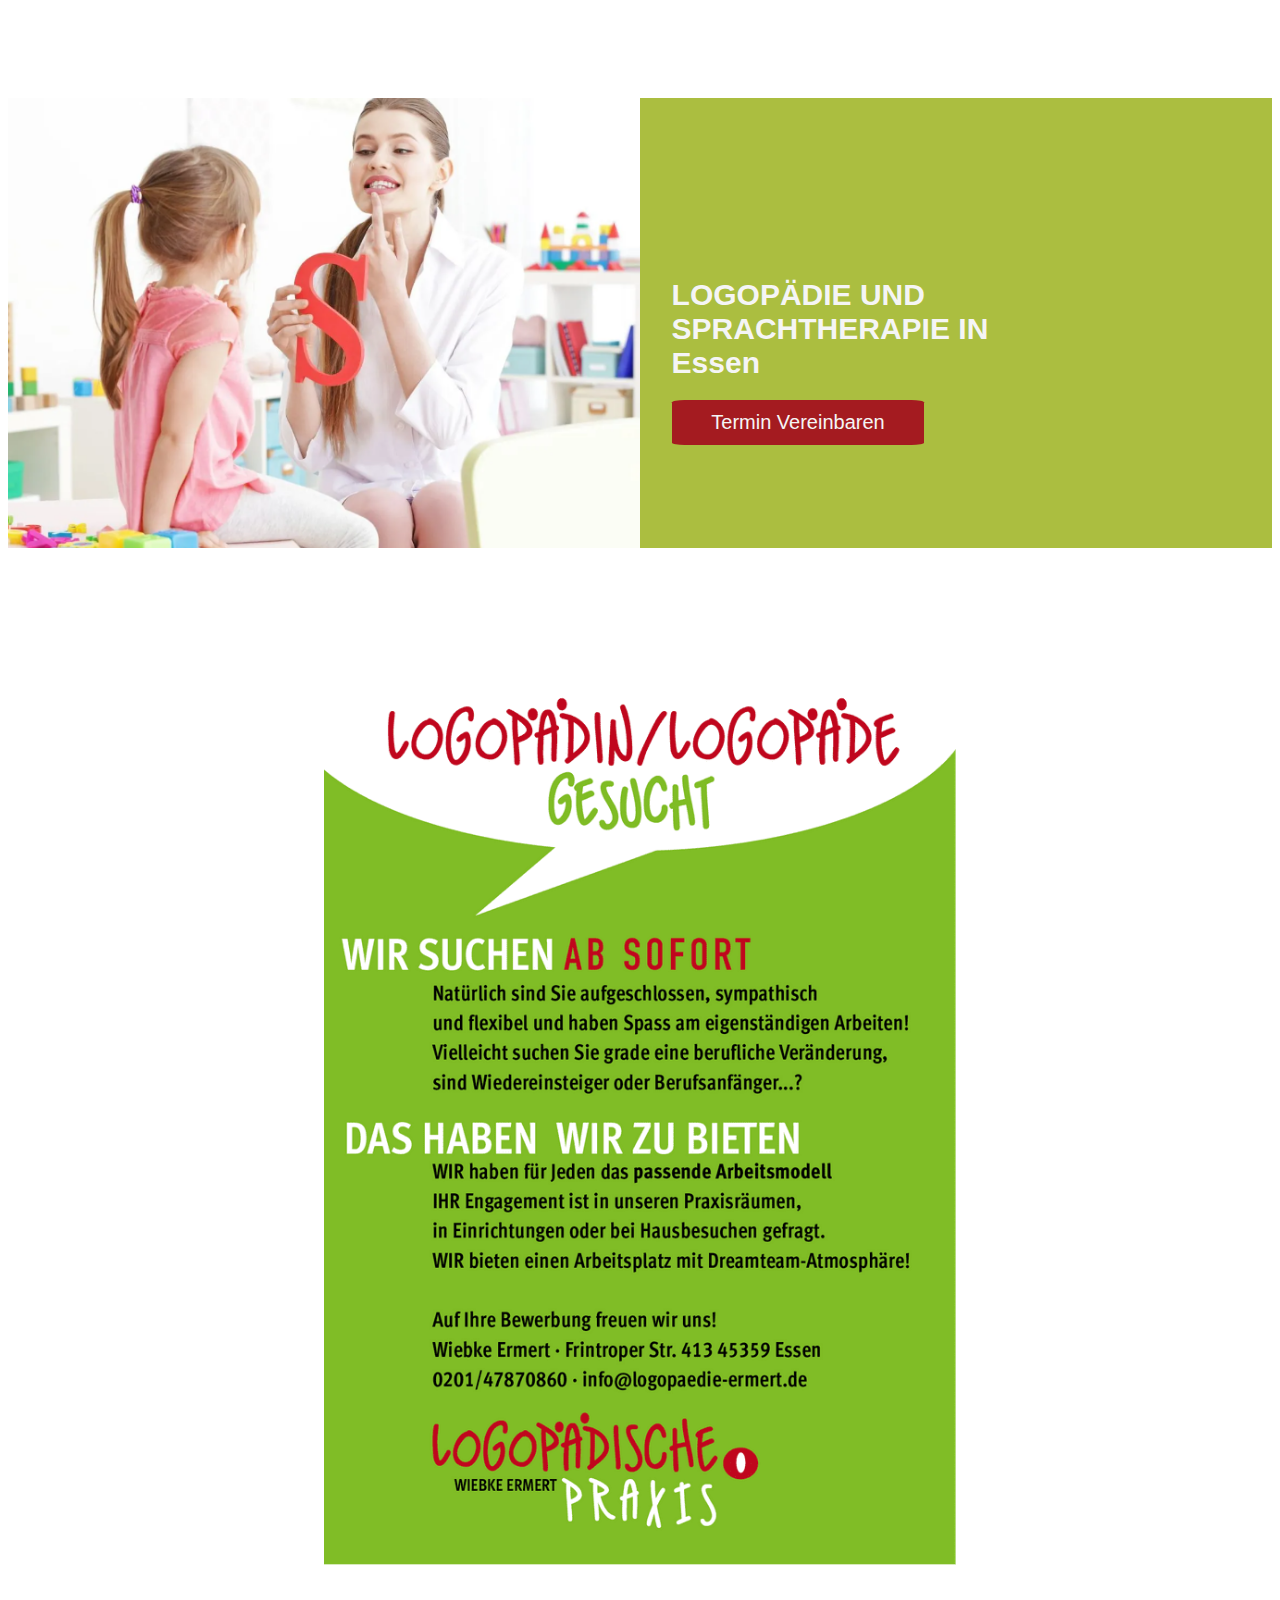
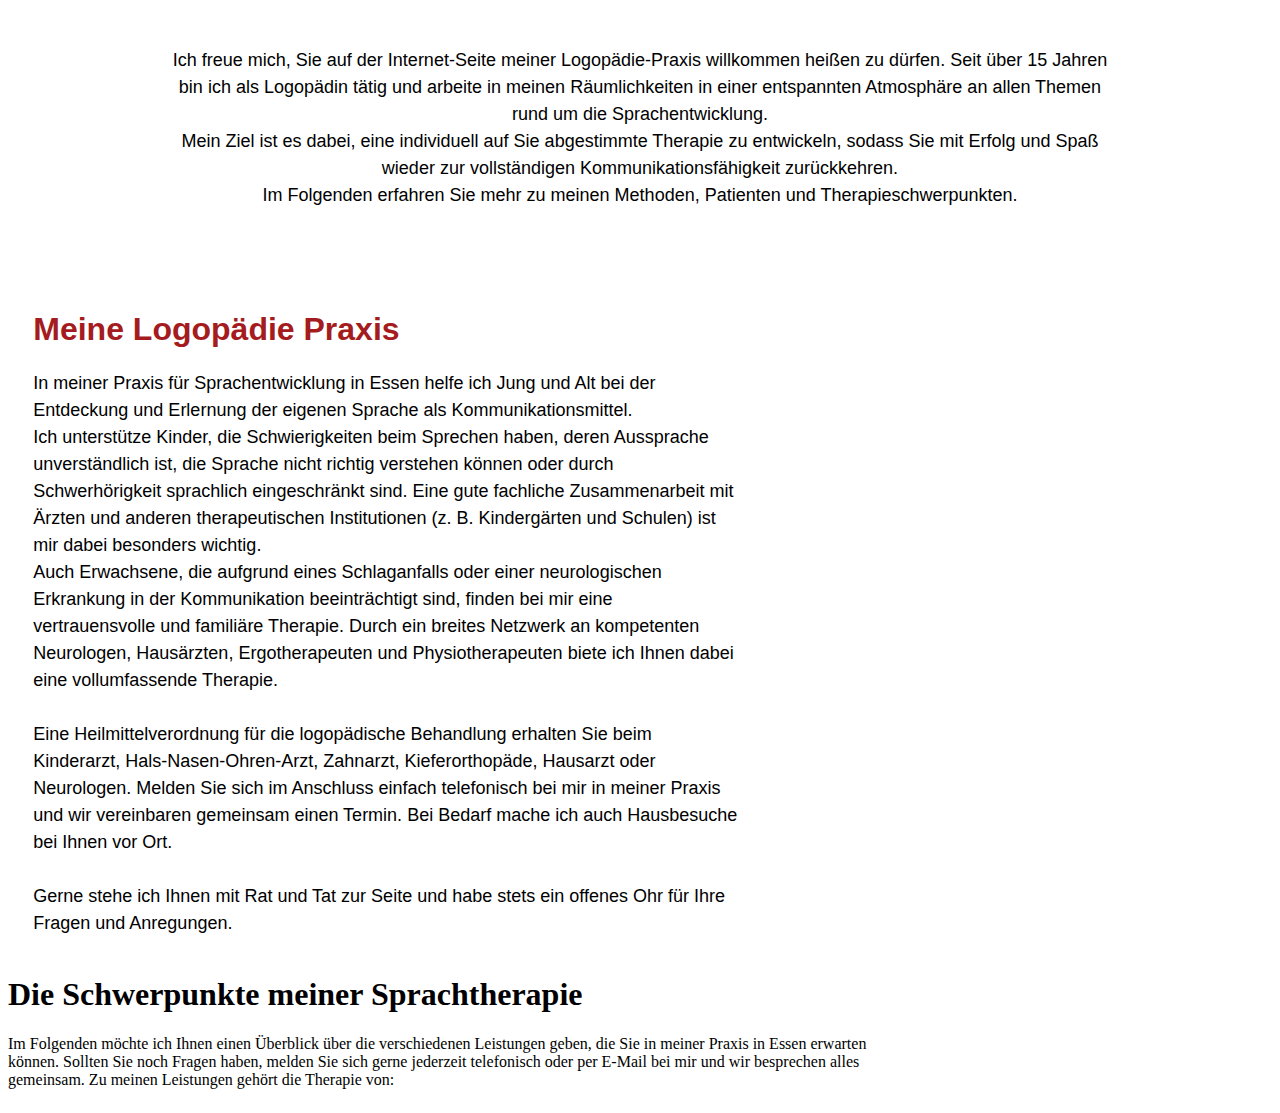
==== index.html @ f0ef9867 "Added 'Meine Logopädie Praxis'" ====
<!DOCTYPE html>
<html lang="en">
<head>
  <meta charset="UTF-8">
  <title>Title</title>
  <link rel="stylesheet" type="text/css" href="/styles.css">
  <script src="script.js"></script>
</head>
<body>
  <div id="page">
    <div id="intro-div">
      <img id="intro-image" src="img.png" alt="test">
      <div id="intro-green-square" class="green">
        <div class="transparent" id="intro-text">LOGOPÄDIE UND<br>SPRACHTHERAPIE IN<br>Essen</div>
        <div id="intro-termin-button" class="button">
          <div class="button-text">Termin Vereinbaren</div>
        </div>
      </div>
    </div>
    <img id="stellenanzeige" src="stellenanzeige.png" alt="">
    <p id="introduction-text" class="text-normal">
      Ich freue mich, Sie auf der Internet-Seite meiner Logopädie-Praxis willkommen heißen zu dürfen. Seit über 15 Jahren
      <br>bin ich als Logopädin tätig und arbeite in meinen Räumlichkeiten in einer entspannten Atmosphäre an allen Themen
      <br>rund um die Sprachentwicklung.
      <br>Mein Ziel ist es dabei, eine individuell auf Sie abgestimmte Therapie zu entwickeln, sodass Sie mit Erfolg und Spaß
      <br>wieder zur vollständigen Kommunikationsfähigkeit zurückkehren.
      <br>Im Folgenden erfahren Sie mehr zu meinen Methoden, Patienten und Therapieschwerpunkten.
    </p>
    <div id="meine-praxis">
      <h1 id="meine-praxis-header">Meine Logopädie Praxis</h1>
      <p id="meine-praxis-text" class="text-normal">
        In meiner Praxis für Sprachentwicklung in Essen helfe ich Jung und Alt bei der
        <br>Entdeckung und Erlernung der eigenen Sprache als Kommunikationsmittel.
        <br>Ich unterstütze Kinder, die Schwierigkeiten beim Sprechen haben, deren Aussprache
        <br>unverständlich ist, die Sprache nicht richtig verstehen können oder durch
        <br>Schwerhörigkeit sprachlich eingeschränkt sind. Eine gute fachliche Zusammenarbeit mit
        <br>Ärzten und anderen therapeutischen Institutionen (z. B. Kindergärten und Schulen) ist
        <br>mir dabei besonders wichtig.
        <br>Auch Erwachsene, die aufgrund eines Schlaganfalls oder einer neurologischen
        <br>Erkrankung in der Kommunikation beeinträchtigt sind, finden bei mir eine
        <br>vertrauensvolle und familiäre Therapie. Durch ein breites Netzwerk an kompetenten
        <br>Neurologen, Hausärzten, Ergotherapeuten und Physiotherapeuten biete ich Ihnen dabei
        <br>eine vollumfassende Therapie.
        <br>
        <br>Eine Heilmittelverordnung für die logopädische Behandlung erhalten Sie beim
        <br>Kinderarzt, Hals-Nasen-Ohren-Arzt, Zahnarzt, Kieferorthopäde, Hausarzt oder
        <br>Neurologen. Melden Sie sich im Anschluss einfach telefonisch bei mir in meiner Praxis
        <br>und wir vereinbaren gemeinsam einen Termin. Bei Bedarf mache ich auch Hausbesuche
        <br>bei Ihnen vor Ort.
        <br>
        <br>Gerne stehe ich Ihnen mit Rat und Tat zur Seite und habe stets ein offenes Ohr für Ihre
        <br>Fragen und Anregungen.

      </p>
    </div>
    <div id="schwerpunkte">
      <h1 id="schwerpunkte-header">Die Schwerpunkte meiner Sprachtherapie</h1>
      <p id="schwerpunkte-description">
        Im Folgenden möchte ich Ihnen einen Überblick über die verschiedenen Leistungen geben, die Sie in meiner Praxis in Essen erwarten
        <br>können. Sollten Sie noch Fragen haben, melden Sie sich gerne jederzeit telefonisch oder per E-Mail bei mir und wir besprechen alles
        <br>gemeinsam. Zu meinen Leistungen gehört die Therapie von:
      </p>
    </div>

  </div>
</body>
</html>
---- styles.css ----
:root {
    --green: #ABBE40;
    --red: #A41B20;
    --white: whitesmoke;
    --black: black;

    --normal-font: Arial, Helvetica, sans-serif;
    --title-font: Arial, Helvetica, sans-serif;
}

* {
    background-color: white;
}

.transparent {
    background-color: transparent;
}

#meine-praxis {
    padding-top: 5%;
    padding-left: 2%;
}

#meine-praxis-header {
    color: var(--red);
    font-family: var(--title-font), serif;
}

#meine-praxis-text {

}

#introduction-text {
    padding-top: 5%;
    text-align: center;
}

#stellenanzeige {
    padding-top: 10%;
    width: 50%;
    left: 25%;
    position: relative;
}

#page {
    display: flex;
    flex-direction: column;
}

#intro-div {
    padding-top: 10vh;
    width: 100%;
    height: 50vh;
    display: flex;
}

#intro-green-square {
    left: 50%;
    width: 50%;
    display: flex;
    flex-direction: column; /* Stack items vertically */
    align-items: flex-start; /* Align items to the left */
}

#intro-text {
    position: relative;
    top: 40%;
    font-family: var(--title-font), serif;
    font-size: 30px;
    font-weight: bold;
    color: var(--white);
    margin-left: 5%;
    height: 20%;
    width: 75%;
}

#intro-termin-button {
    position: relative;
    height: 10%;
    top: 40%;
    width: 40%;
    margin: 5%;
    border-radius: 5%;
    align-self: flex-start;

}

.button > .button-text {
    color: var(--white);
    text-align: center;
    padding-top: 0;
    padding-bottom: 0;
    position: relative;
    top: 25%;
    font-family: var(--normal-font), serif;
    font-size: 125%;
    background-color: transparent;
}

.button:hover > .button-text {
    color: var(--red);
}

.button {
    background-color: var(--red);
}

.button:hover {

    background-color: white;
}

#intro-image {
    width: 50%;
    object-fit: cover;
    overflow: hidden;
}

.green {
    background-color: var(--green);
}

.text-normal {
    line-height: 150%;
    color: var(--black);
    font-family: var(--normal-font), serif;
    font-size: large;
}
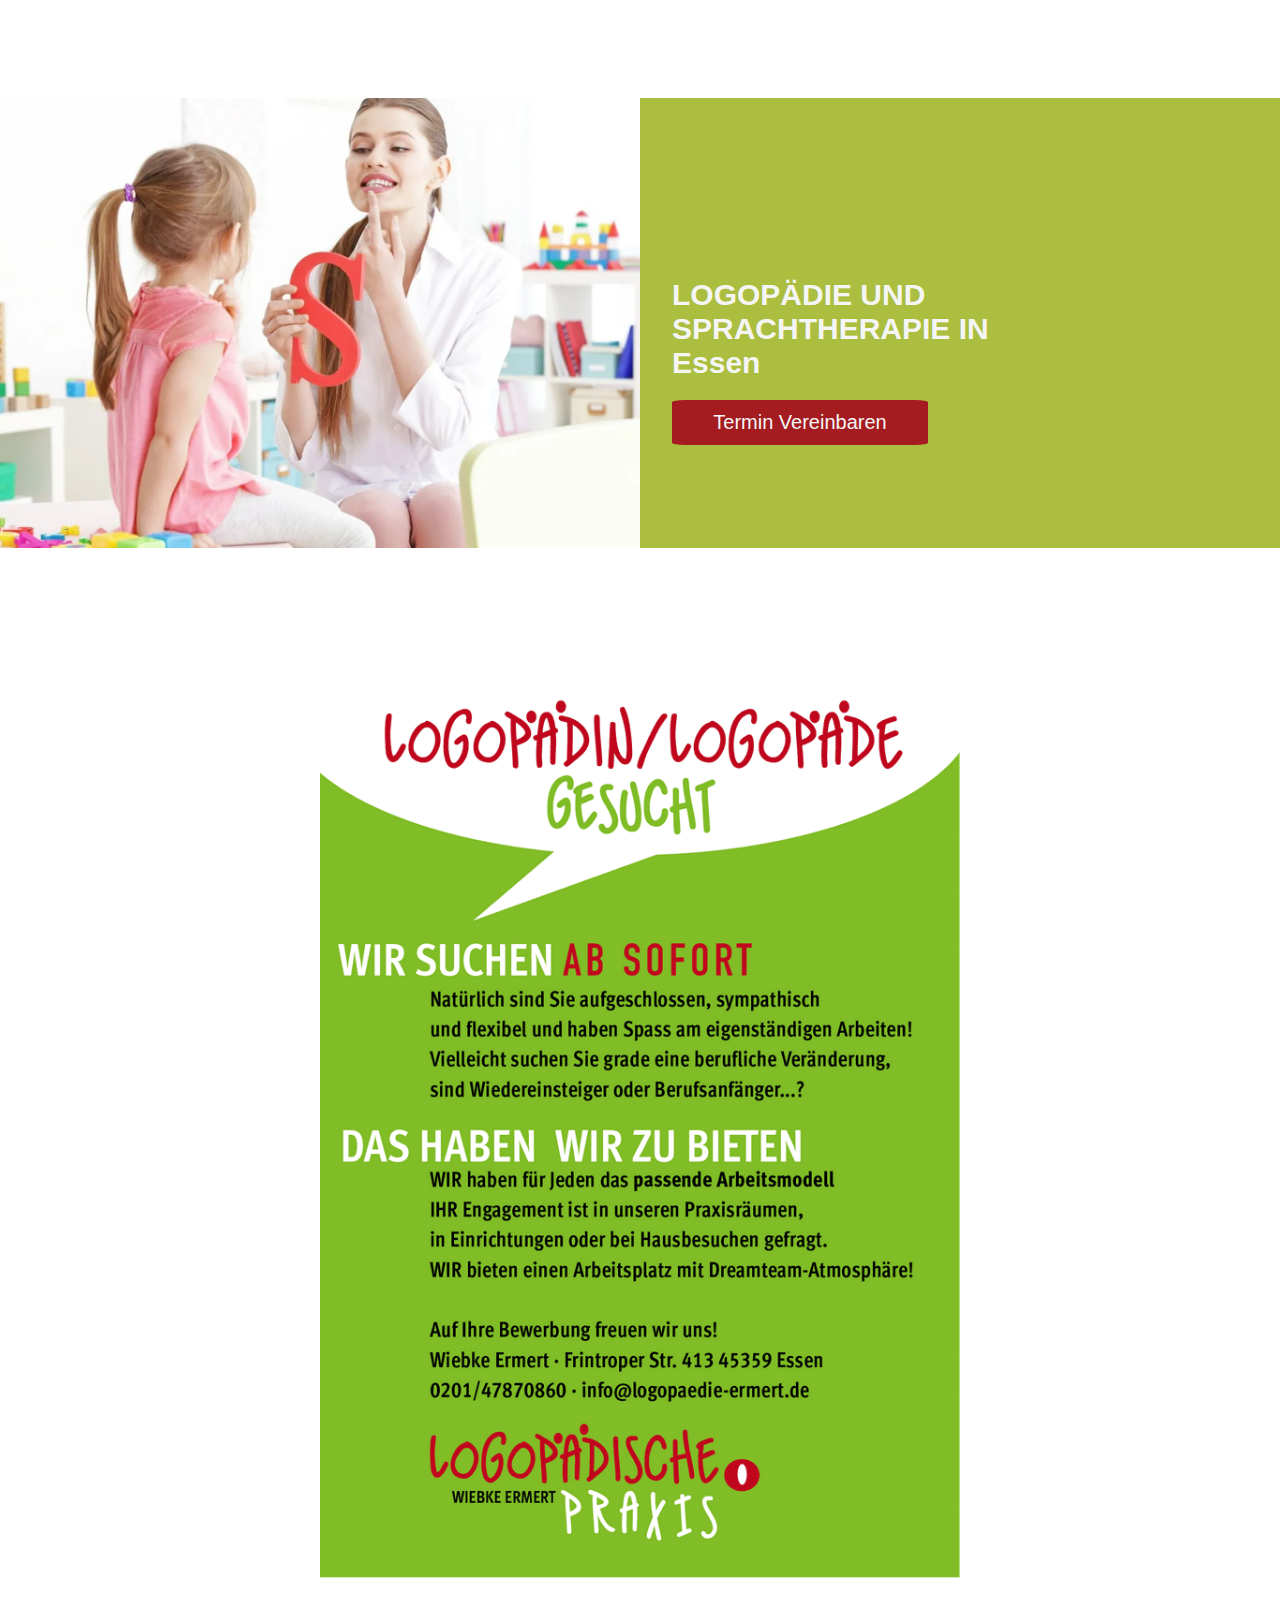
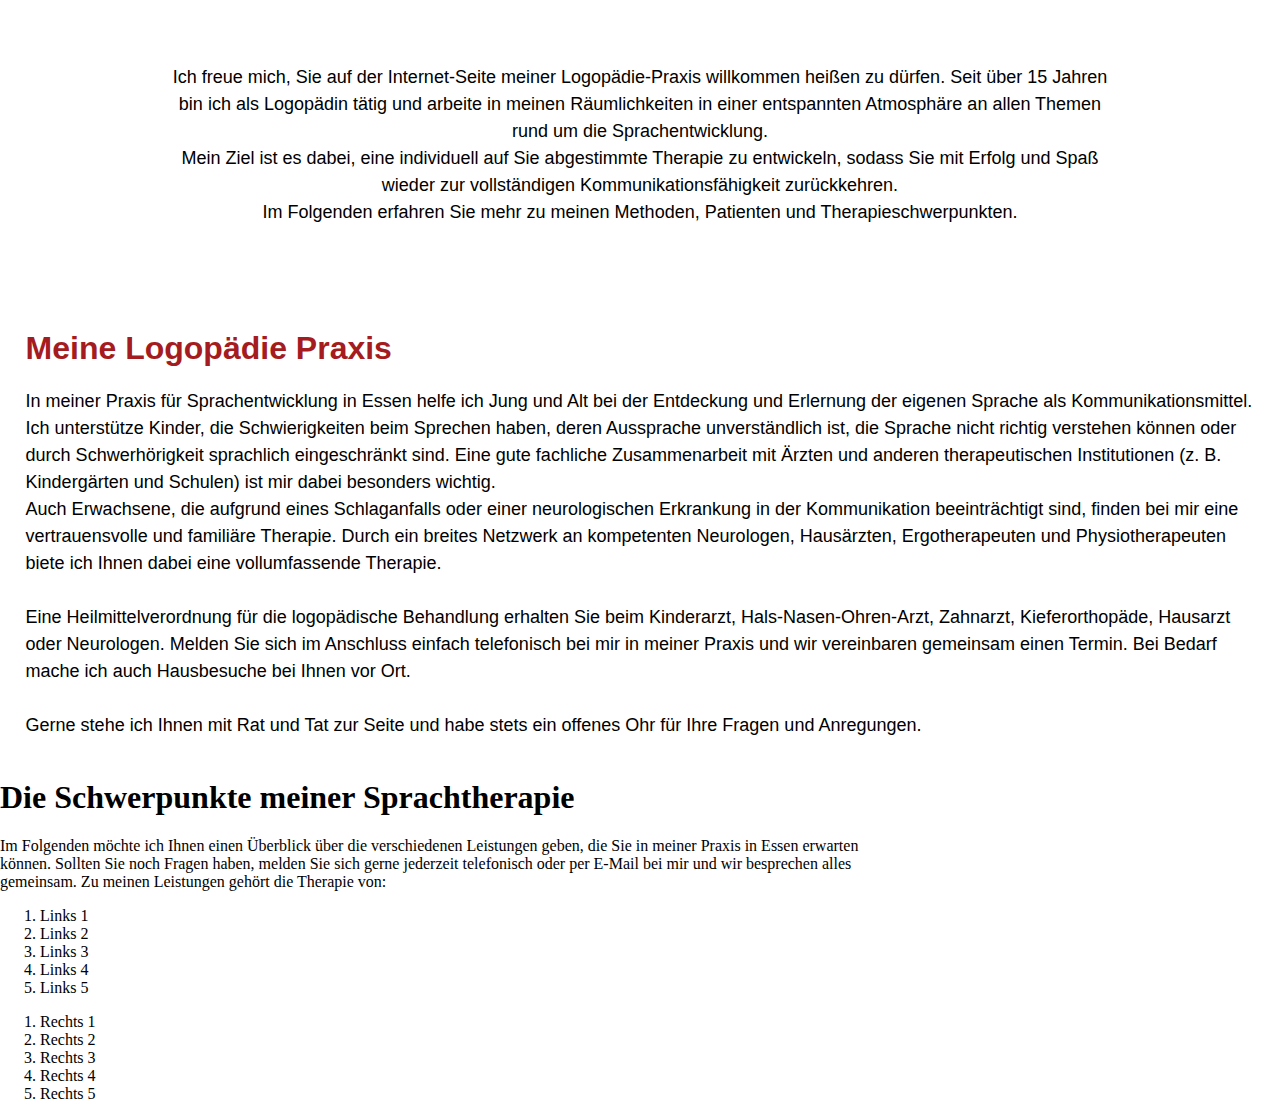
==== commit 168cdf25: "Added 'Meine Logopädie Praxis'" ====
--- a/index.html
+++ b/index.html
@@ -7,6 +7,7 @@
   <script src="script.js"></script>
 </head>
 <body>
+  <div id="background"></div>
   <div id="page">
     <div id="intro-div">
       <img id="intro-image" src="img.png" alt="test">
@@ -17,39 +18,44 @@
         </div>
       </div>
     </div>
-    <img id="stellenanzeige" src="stellenanzeige.png" alt="">
-    <p id="introduction-text" class="text-normal">
-      Ich freue mich, Sie auf der Internet-Seite meiner Logopädie-Praxis willkommen heißen zu dürfen. Seit über 15 Jahren
-      <br>bin ich als Logopädin tätig und arbeite in meinen Räumlichkeiten in einer entspannten Atmosphäre an allen Themen
-      <br>rund um die Sprachentwicklung.
-      <br>Mein Ziel ist es dabei, eine individuell auf Sie abgestimmte Therapie zu entwickeln, sodass Sie mit Erfolg und Spaß
-      <br>wieder zur vollständigen Kommunikationsfähigkeit zurückkehren.
-      <br>Im Folgenden erfahren Sie mehr zu meinen Methoden, Patienten und Therapieschwerpunkten.
-    </p>
+    <div id="stellenanzeige-wrapper">
+      <img id="stellenanzeige" src="stellenanzeige.png" alt="">
+    </div>
+    <div id="introduction-wrapper">
+      <p id="introduction-text" class="text-normal">
+        Ich freue mich, Sie auf der Internet-Seite meiner Logopädie-Praxis willkommen heißen zu dürfen. Seit über 15 Jahren
+        <br>bin ich als Logopädin tätig und arbeite in meinen Räumlichkeiten in einer entspannten Atmosphäre an allen Themen
+        <br>rund um die Sprachentwicklung.
+        <br>Mein Ziel ist es dabei, eine individuell auf Sie abgestimmte Therapie zu entwickeln, sodass Sie mit Erfolg und Spaß
+        <br>wieder zur vollständigen Kommunikationsfähigkeit zurückkehren.
+        <br>Im Folgenden erfahren Sie mehr zu meinen Methoden, Patienten und Therapieschwerpunkten.
+      </p>
+    </div>
     <div id="meine-praxis">
       <h1 id="meine-praxis-header">Meine Logopädie Praxis</h1>
       <p id="meine-praxis-text" class="text-normal">
         In meiner Praxis für Sprachentwicklung in Essen helfe ich Jung und Alt bei der
-        <br>Entdeckung und Erlernung der eigenen Sprache als Kommunikationsmittel.
-        <br>Ich unterstütze Kinder, die Schwierigkeiten beim Sprechen haben, deren Aussprache
-        <br>unverständlich ist, die Sprache nicht richtig verstehen können oder durch
-        <br>Schwerhörigkeit sprachlich eingeschränkt sind. Eine gute fachliche Zusammenarbeit mit
-        <br>Ärzten und anderen therapeutischen Institutionen (z. B. Kindergärten und Schulen) ist
-        <br>mir dabei besonders wichtig.
-        <br>Auch Erwachsene, die aufgrund eines Schlaganfalls oder einer neurologischen
-        <br>Erkrankung in der Kommunikation beeinträchtigt sind, finden bei mir eine
-        <br>vertrauensvolle und familiäre Therapie. Durch ein breites Netzwerk an kompetenten
-        <br>Neurologen, Hausärzten, Ergotherapeuten und Physiotherapeuten biete ich Ihnen dabei
-        <br>eine vollumfassende Therapie.
+        Entdeckung und Erlernung der eigenen Sprache als Kommunikationsmittel.
+        Ich unterstütze Kinder, die Schwierigkeiten beim Sprechen haben, deren Aussprache
+        unverständlich ist, die Sprache nicht richtig verstehen können oder durch
+        Schwerhörigkeit sprachlich eingeschränkt sind. Eine gute fachliche Zusammenarbeit mit
+        Ärzten und anderen therapeutischen Institutionen (z. B. Kindergärten und Schulen) ist
+        mir dabei besonders wichtig.
         <br>
-        <br>Eine Heilmittelverordnung für die logopädische Behandlung erhalten Sie beim
-        <br>Kinderarzt, Hals-Nasen-Ohren-Arzt, Zahnarzt, Kieferorthopäde, Hausarzt oder
-        <br>Neurologen. Melden Sie sich im Anschluss einfach telefonisch bei mir in meiner Praxis
-        <br>und wir vereinbaren gemeinsam einen Termin. Bei Bedarf mache ich auch Hausbesuche
-        <br>bei Ihnen vor Ort.
-        <br>
-        <br>Gerne stehe ich Ihnen mit Rat und Tat zur Seite und habe stets ein offenes Ohr für Ihre
-        <br>Fragen und Anregungen.
+        Auch Erwachsene, die aufgrund eines Schlaganfalls oder einer neurologischen
+        Erkrankung in der Kommunikation beeinträchtigt sind, finden bei mir eine
+        vertrauensvolle und familiäre Therapie. Durch ein breites Netzwerk an kompetenten
+        Neurologen, Hausärzten, Ergotherapeuten und Physiotherapeuten biete ich Ihnen dabei
+        eine vollumfassende Therapie.
+        <br><br>
+        Eine Heilmittelverordnung für die logopädische Behandlung erhalten Sie beim
+        Kinderarzt, Hals-Nasen-Ohren-Arzt, Zahnarzt, Kieferorthopäde, Hausarzt oder
+        Neurologen. Melden Sie sich im Anschluss einfach telefonisch bei mir in meiner Praxis
+        und wir vereinbaren gemeinsam einen Termin. Bei Bedarf mache ich auch Hausbesuche
+        bei Ihnen vor Ort.
+        <br><br>
+        Gerne stehe ich Ihnen mit Rat und Tat zur Seite und habe stets ein offenes Ohr für Ihre
+        Fragen und Anregungen.
 
       </p>
     </div>
@@ -60,6 +66,22 @@
         <br>können. Sollten Sie noch Fragen haben, melden Sie sich gerne jederzeit telefonisch oder per E-Mail bei mir und wir besprechen alles
         <br>gemeinsam. Zu meinen Leistungen gehört die Therapie von:
       </p>
+      <div id="schwerpunkte-wrapper">
+        <ol id="schwerpunkte-left">
+          <li>Links 1</li>
+          <li>Links 2</li>
+          <li>Links 3</li>
+          <li>Links 4</li>
+          <li>Links 5</li>
+        </ol>
+        <ol id="schwerpunkte-right">
+          <li>Rechts 1</li>
+          <li>Rechts 2</li>
+          <li>Rechts 3</li>
+          <li>Rechts 4</li>
+          <li>Rechts 5</li>
+        </ol>
+      </div>
     </div>
 
   </div>
--- a/styles.css
+++ b/styles.css
@@ -16,9 +16,18 @@
     background-color: transparent;
 }
 
+#background {
+    position: fixed;
+    background-color: var(--black);
+    width: 100%;
+    height: 100%;
+    z-index: -100;
+}
+
 #meine-praxis {
     padding-top: 5%;
     padding-left: 2%;
+    padding-right: 2%;
 }
 
 #meine-praxis-header {
@@ -45,6 +54,10 @@
 #page {
     display: flex;
     flex-direction: column;
+    width: 100%;
+    right: 0;
+    position: absolute;
+    background-color: transparent;
 }
 
 #intro-div {
@@ -69,7 +82,7 @@
     font-size: 30px;
     font-weight: bold;
     color: var(--white);
-    margin-left: 5%;
+    padding-left: 5%;
     height: 20%;
     width: 75%;
 }
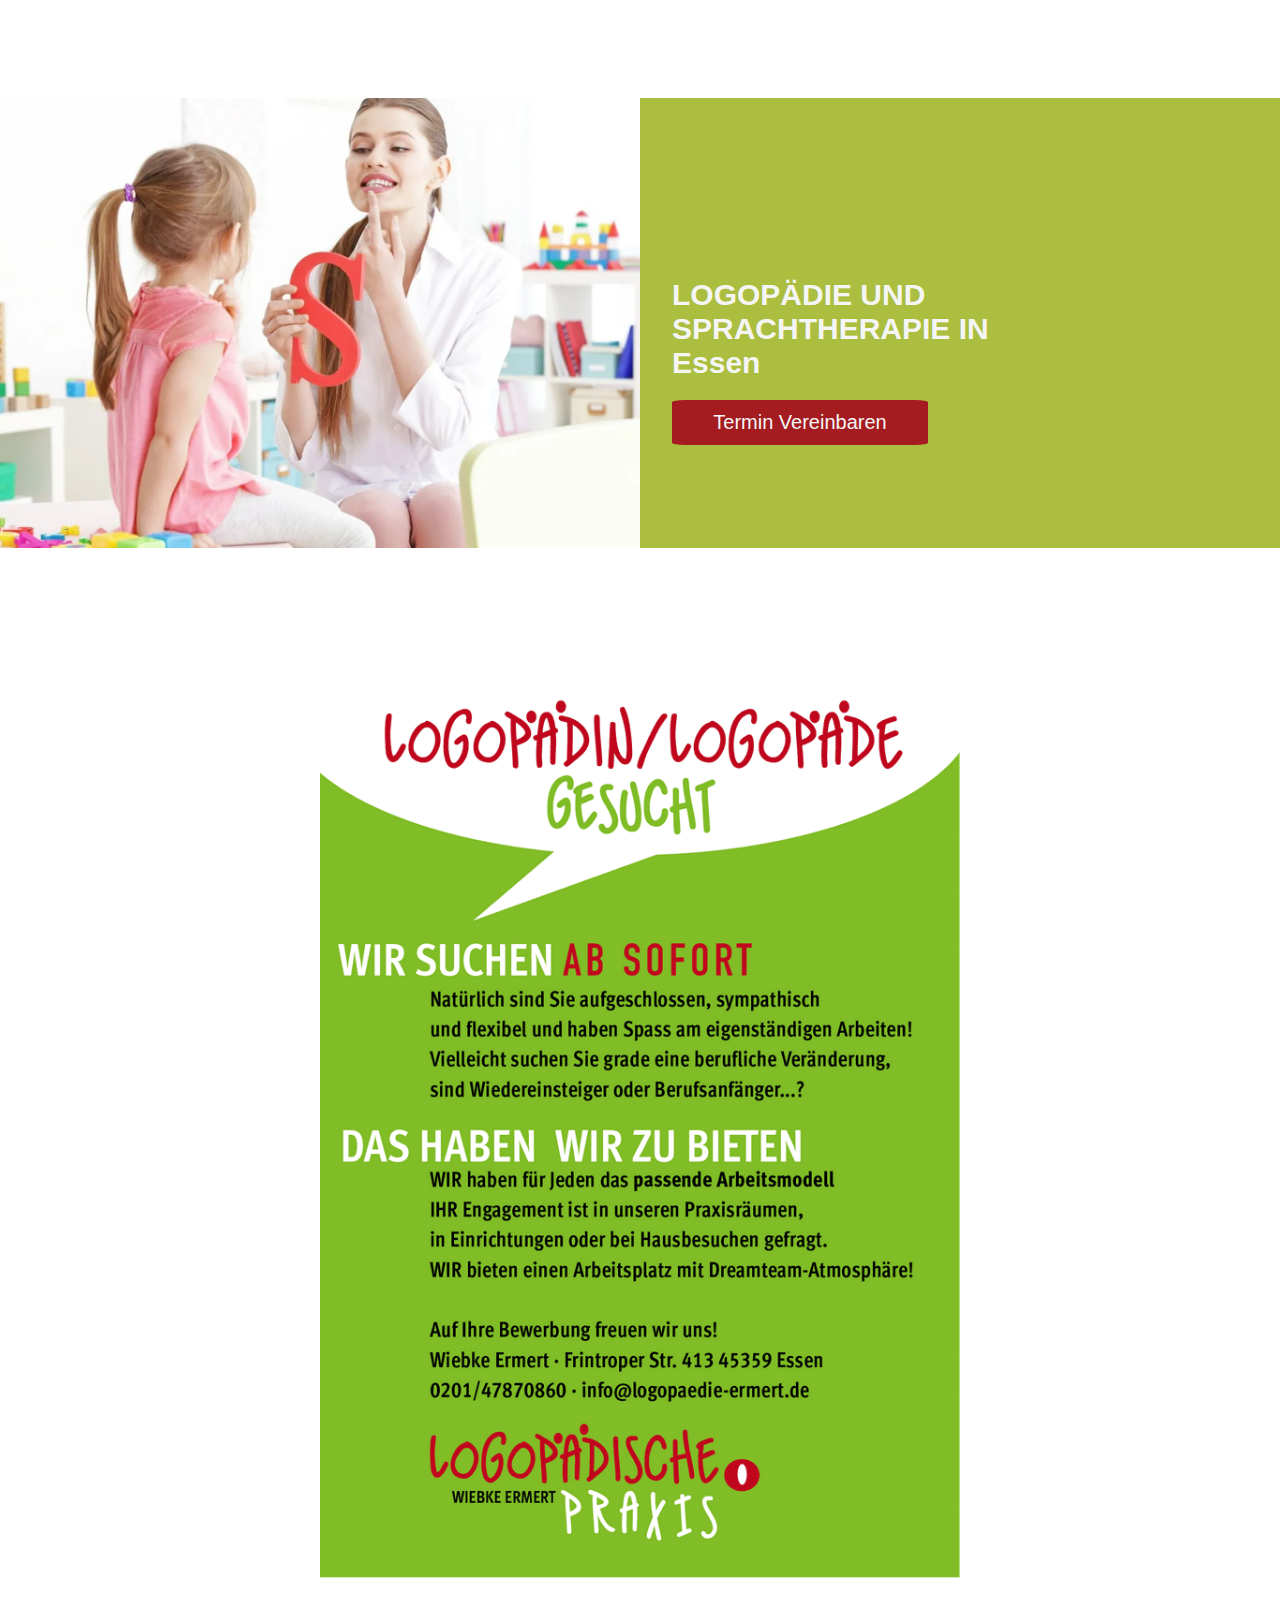
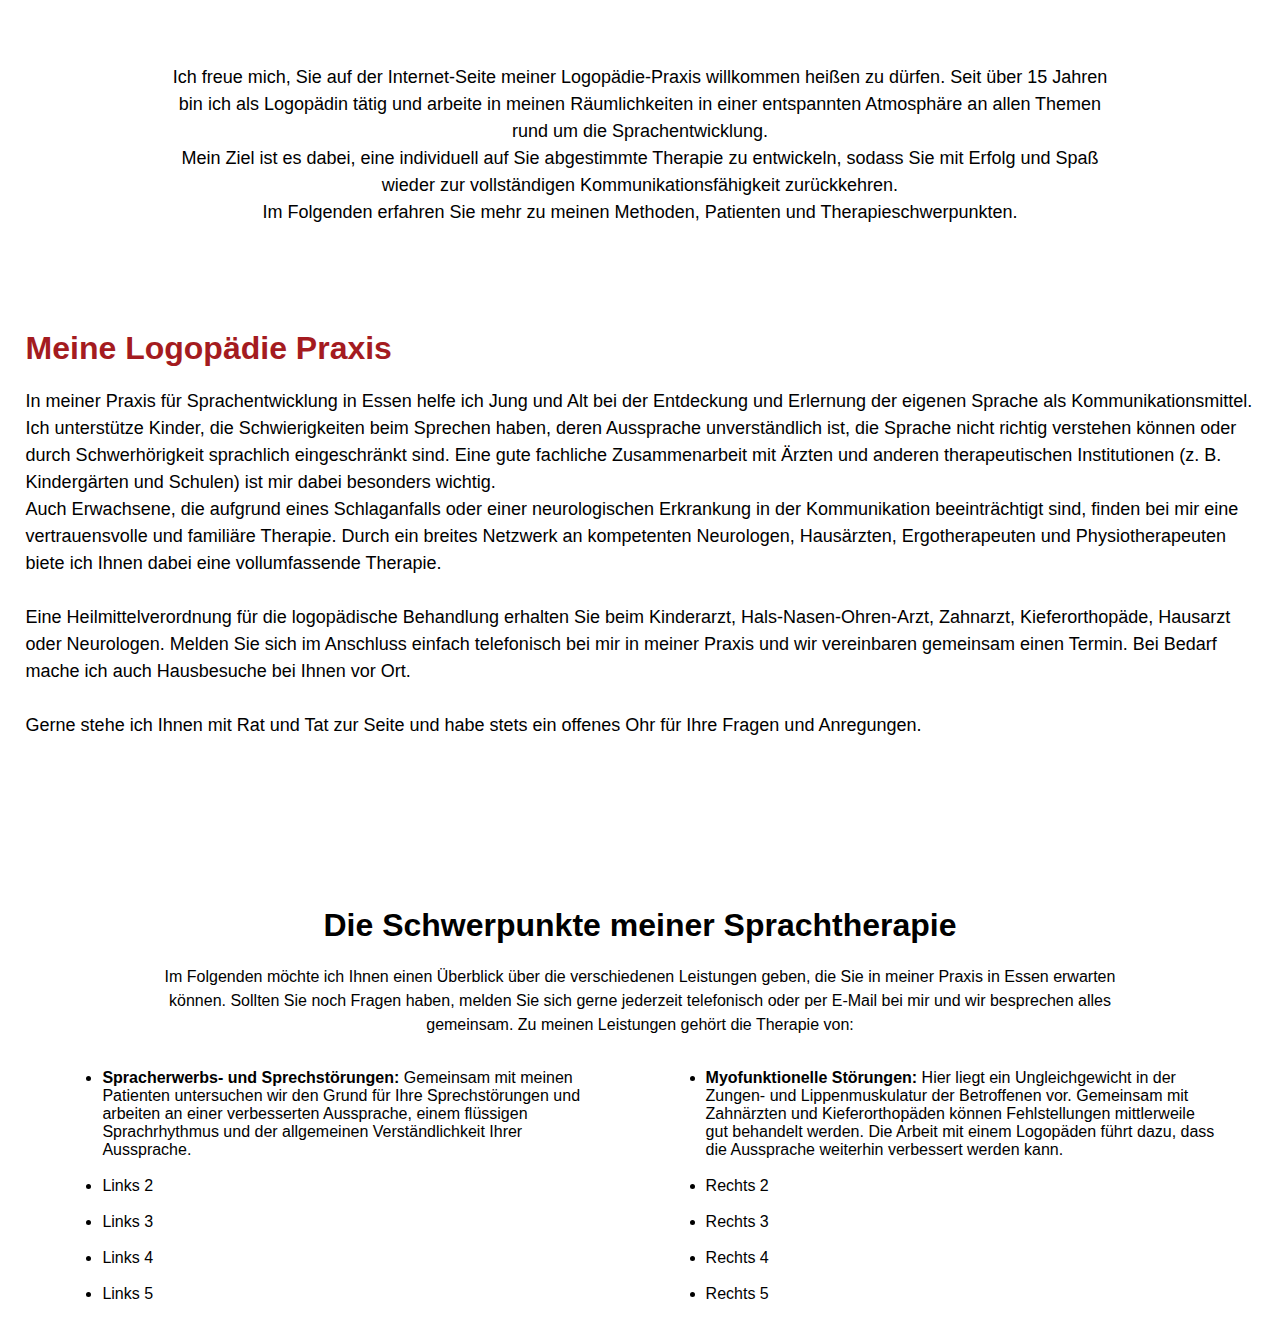
==== commit 31f3a41c: "Added 'Die Schwerpunkte meiner Sprachtherapie'" ====
--- a/index.html
+++ b/index.html
@@ -67,20 +67,25 @@
         <br>gemeinsam. Zu meinen Leistungen gehört die Therapie von:
       </p>
       <div id="schwerpunkte-wrapper">
-        <ol id="schwerpunkte-left">
-          <li>Links 1</li>
-          <li>Links 2</li>
-          <li>Links 3</li>
-          <li>Links 4</li>
-          <li>Links 5</li>
-        </ol>
-        <ol id="schwerpunkte-right">
-          <li>Rechts 1</li>
-          <li>Rechts 2</li>
-          <li>Rechts 3</li>
-          <li>Rechts 4</li>
-          <li>Rechts 5</li>
-        </ol>
+        <ul id="schwerpunkte-left" class="schwerpunkte-list">
+          <li><b>Spracherwerbs- und Sprechstörungen:</b> Gemeinsam mit meinen Patienten untersuchen wir den Grund für Ihre
+            Sprechstörungen und arbeiten an einer verbesserten Aussprache, einem flüssigen Sprachrhythmus und der
+            allgemeinen Verständlichkeit Ihrer Aussprache.<br><br></li>
+          <li>Links 2<br><br></li>
+          <li>Links 3<br><br></li>
+          <li>Links 4<br><br></li>
+          <li>Links 5<br><br></li>
+        </ul>
+        <ul id="schwerpunkte-right" class="schwerpunkte-list">
+          <li><b>Myofunktionelle Störungen:</b> Hier liegt ein Ungleichgewicht in der Zungen- und Lippenmuskulatur der
+            Betroffenen vor. Gemeinsam mit Zahnärzten und Kieferorthopäden können Fehlstellungen mittlerweile gut
+            behandelt werden. Die Arbeit mit einem Logopäden führt dazu, dass die Aussprache weiterhin verbessert werden
+            kann. <br><br></li>
+          <li>Rechts 2<br><br></li>
+          <li>Rechts 3<br><br></li>
+          <li>Rechts 4<br><br></li>
+          <li>Rechts 5<br><br></li>
+        </ul>
       </div>
     </div>
 
--- a/styles.css
+++ b/styles.css
@@ -16,6 +16,49 @@
     background-color: transparent;
 }
 
+#schwerpunkte {
+    padding-top: 5%;
+}
+
+#schwerpunkte-wrapper {
+    display: flex;
+    justify-content: center;
+    align-items: center;
+}
+
+.schwerpunkte-list {
+    font-family: var(--normal-font), serif;
+    width: 40%;
+}
+
+#schwerpunkte-left {
+    position: relative;
+    right: 2%;
+}
+
+#schwerpunkte-right {
+    position: relative;
+    left: 2%;
+}
+
+#schwerpunkte-header {
+    font-family: var(--title-font), serif;
+    text-align: center;
+}
+
+#schwerpunkte-description {
+    font-family: var(--normal-font), serif;
+    text-align: center;
+    line-height: 150%;
+}
+
+.vertical {
+    float: left;
+    height: 100%;
+    width: 1px;
+    background-color: black;
+}
+
 #background {
     position: fixed;
     background-color: var(--black);
@@ -28,6 +71,7 @@
     padding-top: 5%;
     padding-left: 2%;
     padding-right: 2%;
+    padding-bottom: 5%;
 }
 
 #meine-praxis-header {
@@ -71,8 +115,8 @@
     left: 50%;
     width: 50%;
     display: flex;
-    flex-direction: column; /* Stack items vertically */
-    align-items: flex-start; /* Align items to the left */
+    flex-direction: column;
+    align-items: flex-start;
 }
 
 #intro-text {
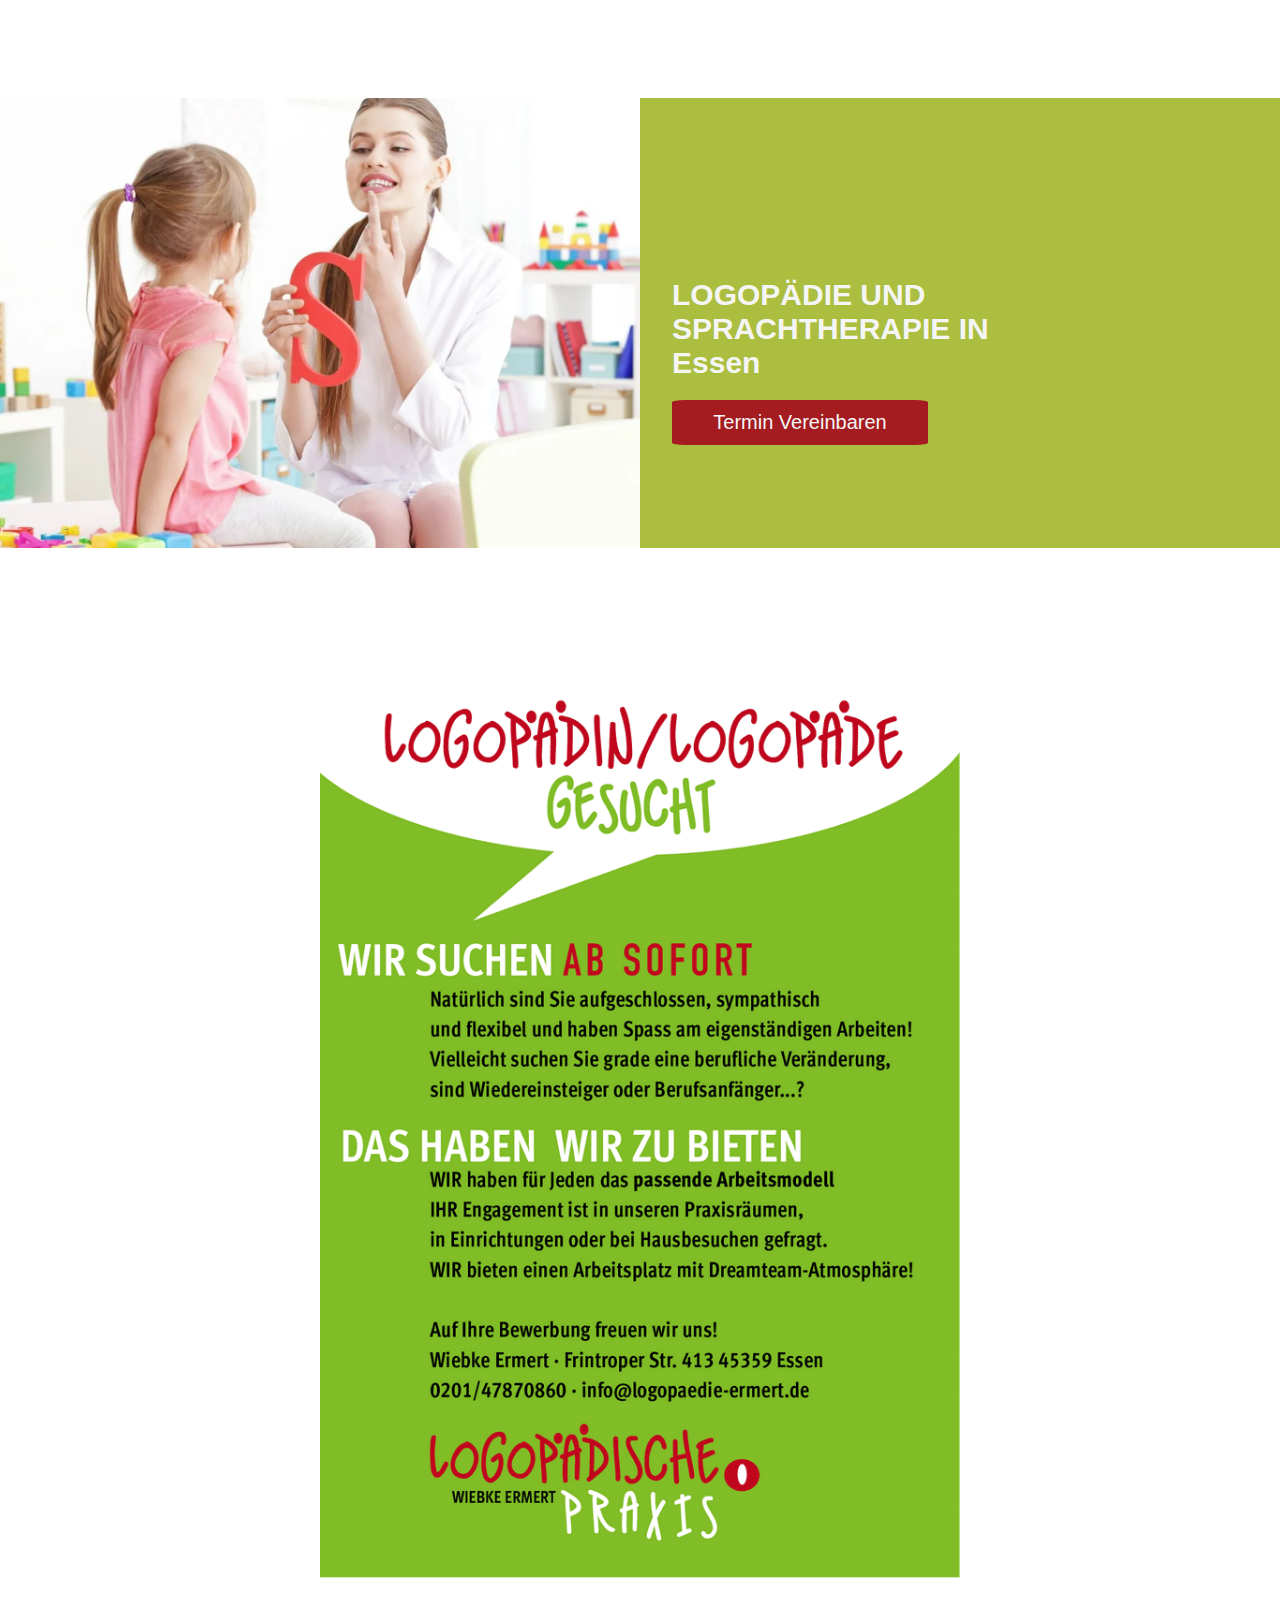
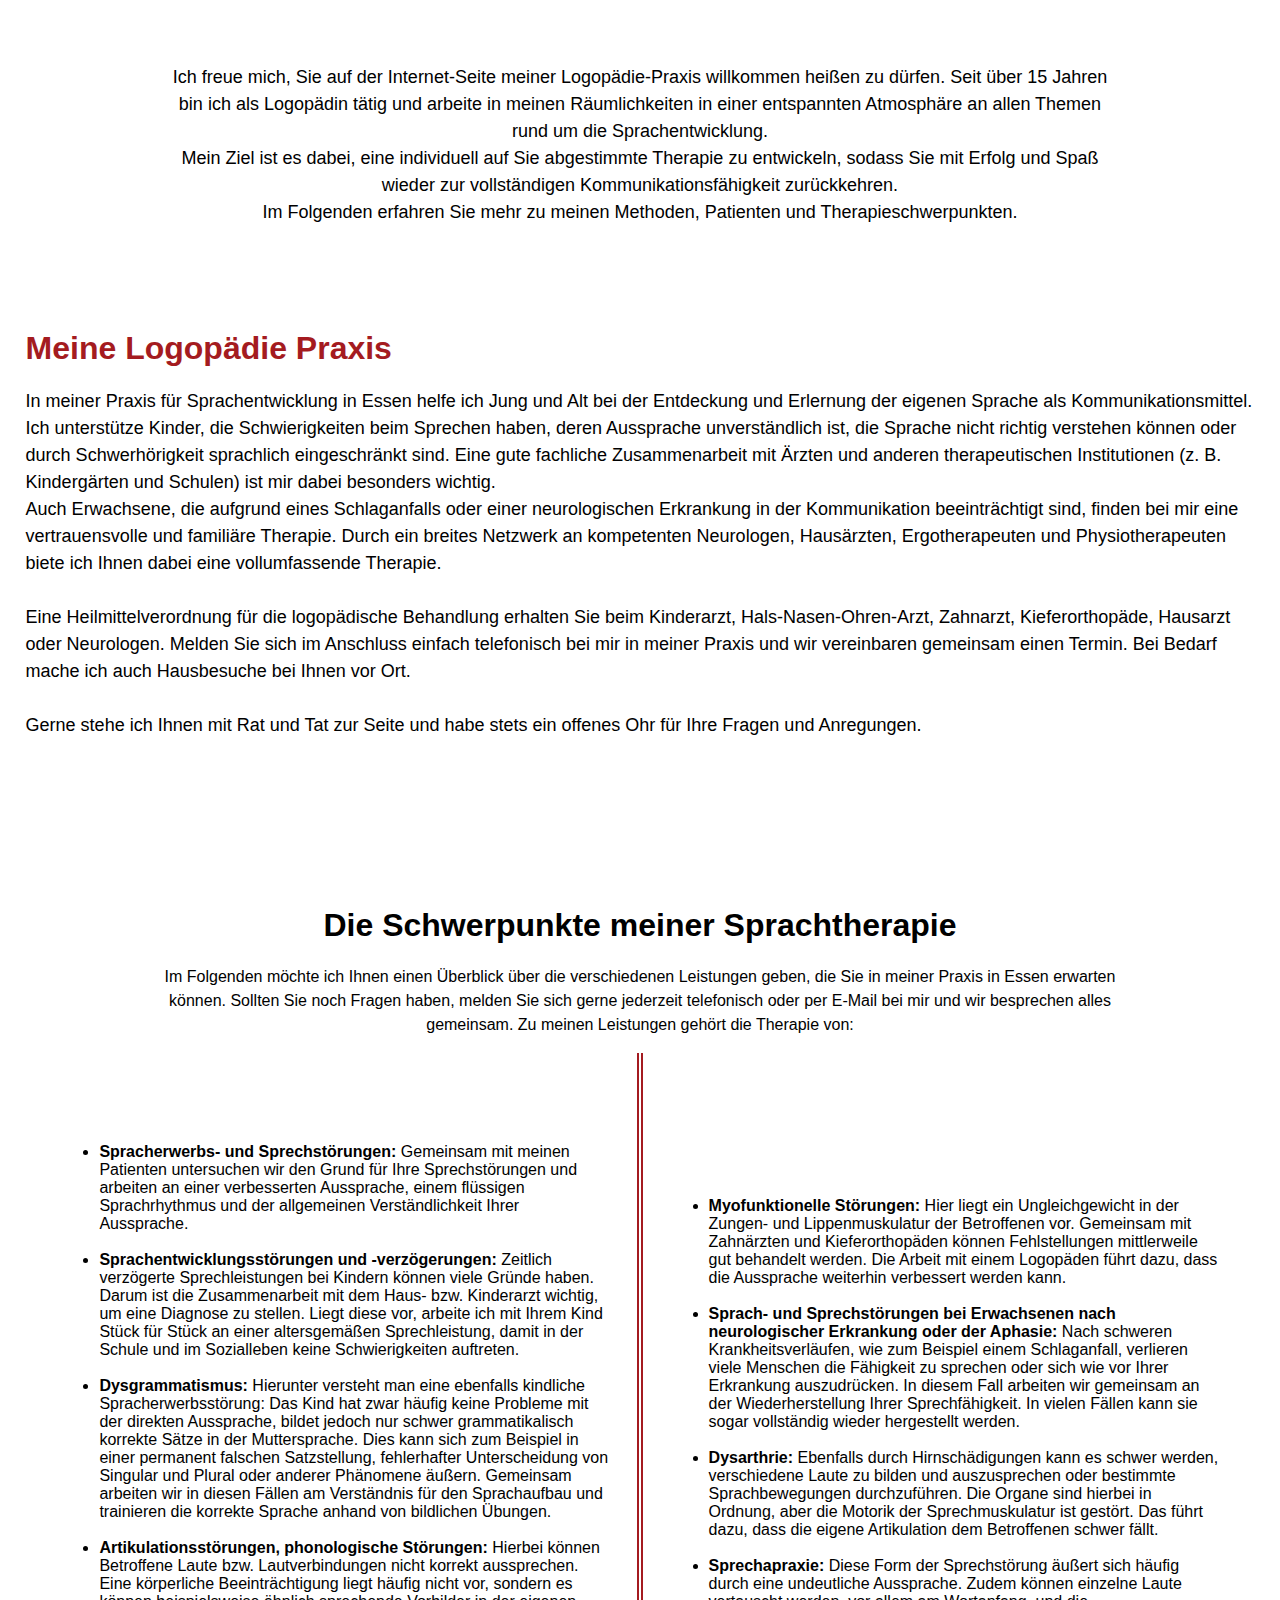
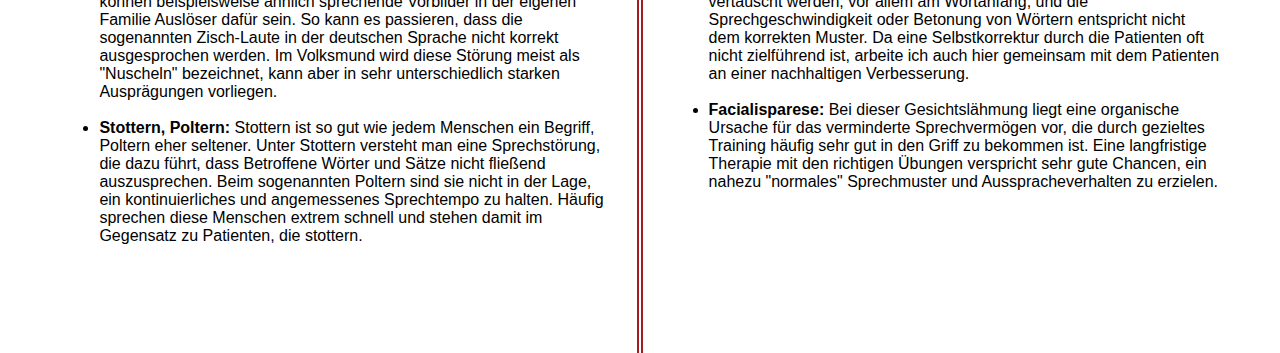
==== commit 3f19c27b: "Added 'Die Schwerpunkte meiner Sprachtherapie'" ====
--- a/index.html
+++ b/index.html
@@ -71,20 +71,54 @@
           <li><b>Spracherwerbs- und Sprechstörungen:</b> Gemeinsam mit meinen Patienten untersuchen wir den Grund für Ihre
             Sprechstörungen und arbeiten an einer verbesserten Aussprache, einem flüssigen Sprachrhythmus und der
             allgemeinen Verständlichkeit Ihrer Aussprache.<br><br></li>
-          <li>Links 2<br><br></li>
-          <li>Links 3<br><br></li>
-          <li>Links 4<br><br></li>
-          <li>Links 5<br><br></li>
+          <li><b>Sprachentwicklungsstörungen und -verzögerungen:</b> Zeitlich verzögerte Sprechleistungen bei Kindern können
+            viele Gründe haben. Darum ist die Zusammenarbeit mit dem Haus- bzw. Kinderarzt wichtig, um eine Diagnose zu
+            stellen. Liegt diese vor, arbeite ich mit Ihrem Kind Stück für Stück an einer altersgemäßen Sprechleistung,
+            damit in der Schule und im Sozialleben keine Schwierigkeiten auftreten.<br><br></li>
+          <li><b>Dysgrammatismus:</b> Hierunter versteht man eine ebenfalls kindliche Spracherwerbsstörung: Das Kind hat zwar
+            häufig keine Probleme mit der direkten Aussprache, bildet jedoch nur schwer grammatikalisch korrekte Sätze
+            in der Muttersprache. Dies kann sich zum Beispiel in einer permanent falschen Satzstellung, fehlerhafter
+            Unterscheidung von Singular und Plural oder anderer Phänomene äußern. Gemeinsam arbeiten wir in diesen
+            Fällen am Verständnis für den Sprachaufbau und trainieren die korrekte Sprache anhand von bildlichen Übungen.
+            <br><br></li>
+          <li><b>Artikulationsstörungen, phonologische Störungen:</b> Hierbei können Betroffene Laute bzw. Lautverbindungen
+            nicht korrekt aussprechen. Eine körperliche Beeinträchtigung liegt häufig nicht vor, sondern es können
+            beispielsweise ähnlich sprechende Vorbilder in der eigenen Familie Auslöser dafür sein. So kann es
+            passieren, dass die sogenannten Zisch-Laute in der deutschen Sprache nicht korrekt ausgesprochen werden.
+            Im Volksmund wird diese Störung meist als "Nuscheln" bezeichnet, kann aber in sehr unterschiedlich starken
+            Ausprägungen vorliegen.<br><br></li>
+          <li><b>Stottern, Poltern:</b> Stottern ist so gut wie jedem Menschen ein Begriff, Poltern eher seltener. Unter
+            Stottern versteht man eine Sprechstörung, die dazu führt, dass Betroffene Wörter und Sätze nicht fließend
+            auszusprechen. Beim sogenannten Poltern sind sie nicht in der Lage, ein kontinuierliches und angemessenes
+            Sprechtempo zu halten. Häufig sprechen diese Menschen extrem schnell und stehen damit im Gegensatz zu
+            Patienten, die stottern.<br><br></li>
         </ul>
+        <div class="vertical-line red"></div>
+        <div id="schwerpunkte-line-padding"></div>
+        <div class="vertical-line red"></div>
         <ul id="schwerpunkte-right" class="schwerpunkte-list">
           <li><b>Myofunktionelle Störungen:</b> Hier liegt ein Ungleichgewicht in der Zungen- und Lippenmuskulatur der
             Betroffenen vor. Gemeinsam mit Zahnärzten und Kieferorthopäden können Fehlstellungen mittlerweile gut
             behandelt werden. Die Arbeit mit einem Logopäden führt dazu, dass die Aussprache weiterhin verbessert werden
             kann. <br><br></li>
-          <li>Rechts 2<br><br></li>
-          <li>Rechts 3<br><br></li>
-          <li>Rechts 4<br><br></li>
-          <li>Rechts 5<br><br></li>
+          <li><b>Sprach- und Sprechstörungen bei Erwachsenen nach neurologischer Erkrankung oder der Aphasie:</b> Nach
+            schweren Krankheitsverläufen, wie zum Beispiel einem Schlaganfall, verlieren viele Menschen die Fähigkeit
+            zu sprechen oder sich wie vor Ihrer Erkrankung auszudrücken. In diesem Fall arbeiten wir gemeinsam an der
+            Wiederherstellung Ihrer Sprechfähigkeit. In vielen Fällen kann sie sogar vollständig wieder hergestellt
+            werden.<br><br></li>
+          <li><b>Dysarthrie:</b> Ebenfalls durch Hirnschädigungen kann es schwer werden, verschiedene Laute zu bilden und
+            auszusprechen oder bestimmte Sprachbewegungen durchzuführen. Die Organe sind hierbei in Ordnung, aber die
+            Motorik der Sprechmuskulatur ist gestört. Das führt dazu, dass die eigene Artikulation dem Betroffenen
+            schwer fällt.<br><br></li>
+          <li><b>Sprechapraxie:</b> Diese Form der Sprechstörung äußert sich häufig durch eine undeutliche Aussprache. Zudem
+            können einzelne Laute vertauscht werden, vor allem am Wortanfang, und die Sprechgeschwindigkeit oder
+            Betonung von Wörtern entspricht nicht dem korrekten Muster. Da eine Selbstkorrektur durch die Patienten
+            oft nicht zielführend ist, arbeite ich auch hier gemeinsam mit dem Patienten an einer nachhaltigen
+            Verbesserung.<br><br></li>
+          <li><b>Facialisparese:</b> Bei dieser Gesichtslähmung liegt eine organische Ursache für das verminderte
+            Sprechvermögen vor, die durch gezieltes Training häufig sehr gut in den Griff zu bekommen ist.
+            Eine langfristige Therapie mit den richtigen Übungen verspricht sehr gute Chancen, ein nahezu "normales"
+            Sprechmuster und Ausspracheverhalten zu erzielen.<br><br></li>
         </ul>
       </div>
     </div>
--- a/styles.css
+++ b/styles.css
@@ -16,6 +16,15 @@
     background-color: transparent;
 }
 
+#schwerpunkte-line-padding {
+    width: 2px;
+}
+
+#schwerpunkte-wrapper > .vertical-line {
+    height: 100vh;
+    width: 2px;
+}
+
 #schwerpunkte {
     padding-top: 5%;
 }
@@ -24,6 +33,7 @@
     display: flex;
     justify-content: center;
     align-items: center;
+    height: 120%;
 }
 
 .schwerpunkte-list {
@@ -50,13 +60,6 @@
     font-family: var(--normal-font), serif;
     text-align: center;
     line-height: 150%;
-}
-
-.vertical {
-    float: left;
-    height: 100%;
-    width: 1px;
-    background-color: black;
 }
 
 #background {
@@ -163,7 +166,6 @@
 }
 
 .button:hover {
-
     background-color: white;
 }
 
@@ -177,6 +179,10 @@
     background-color: var(--green);
 }
 
+.red {
+    background-color: var(--red);
+}
+
 .text-normal {
     line-height: 150%;
     color: var(--black);
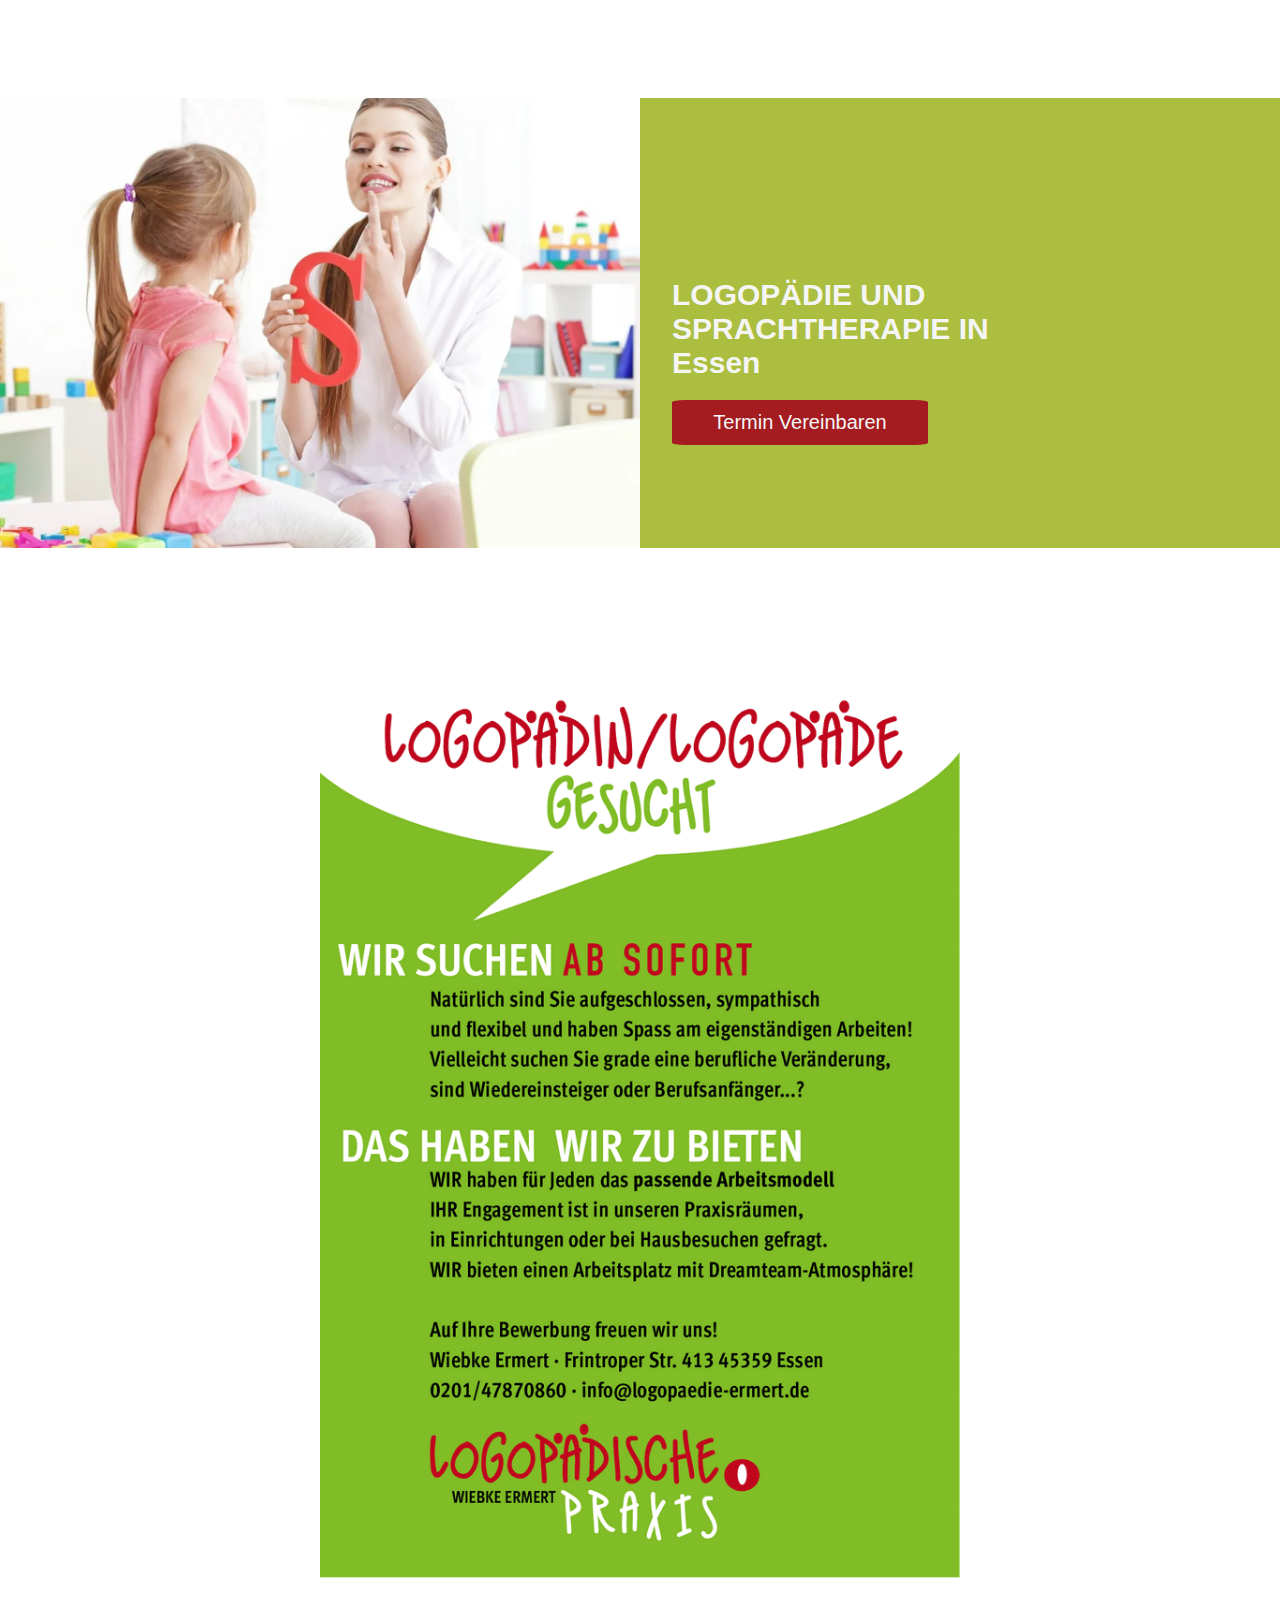
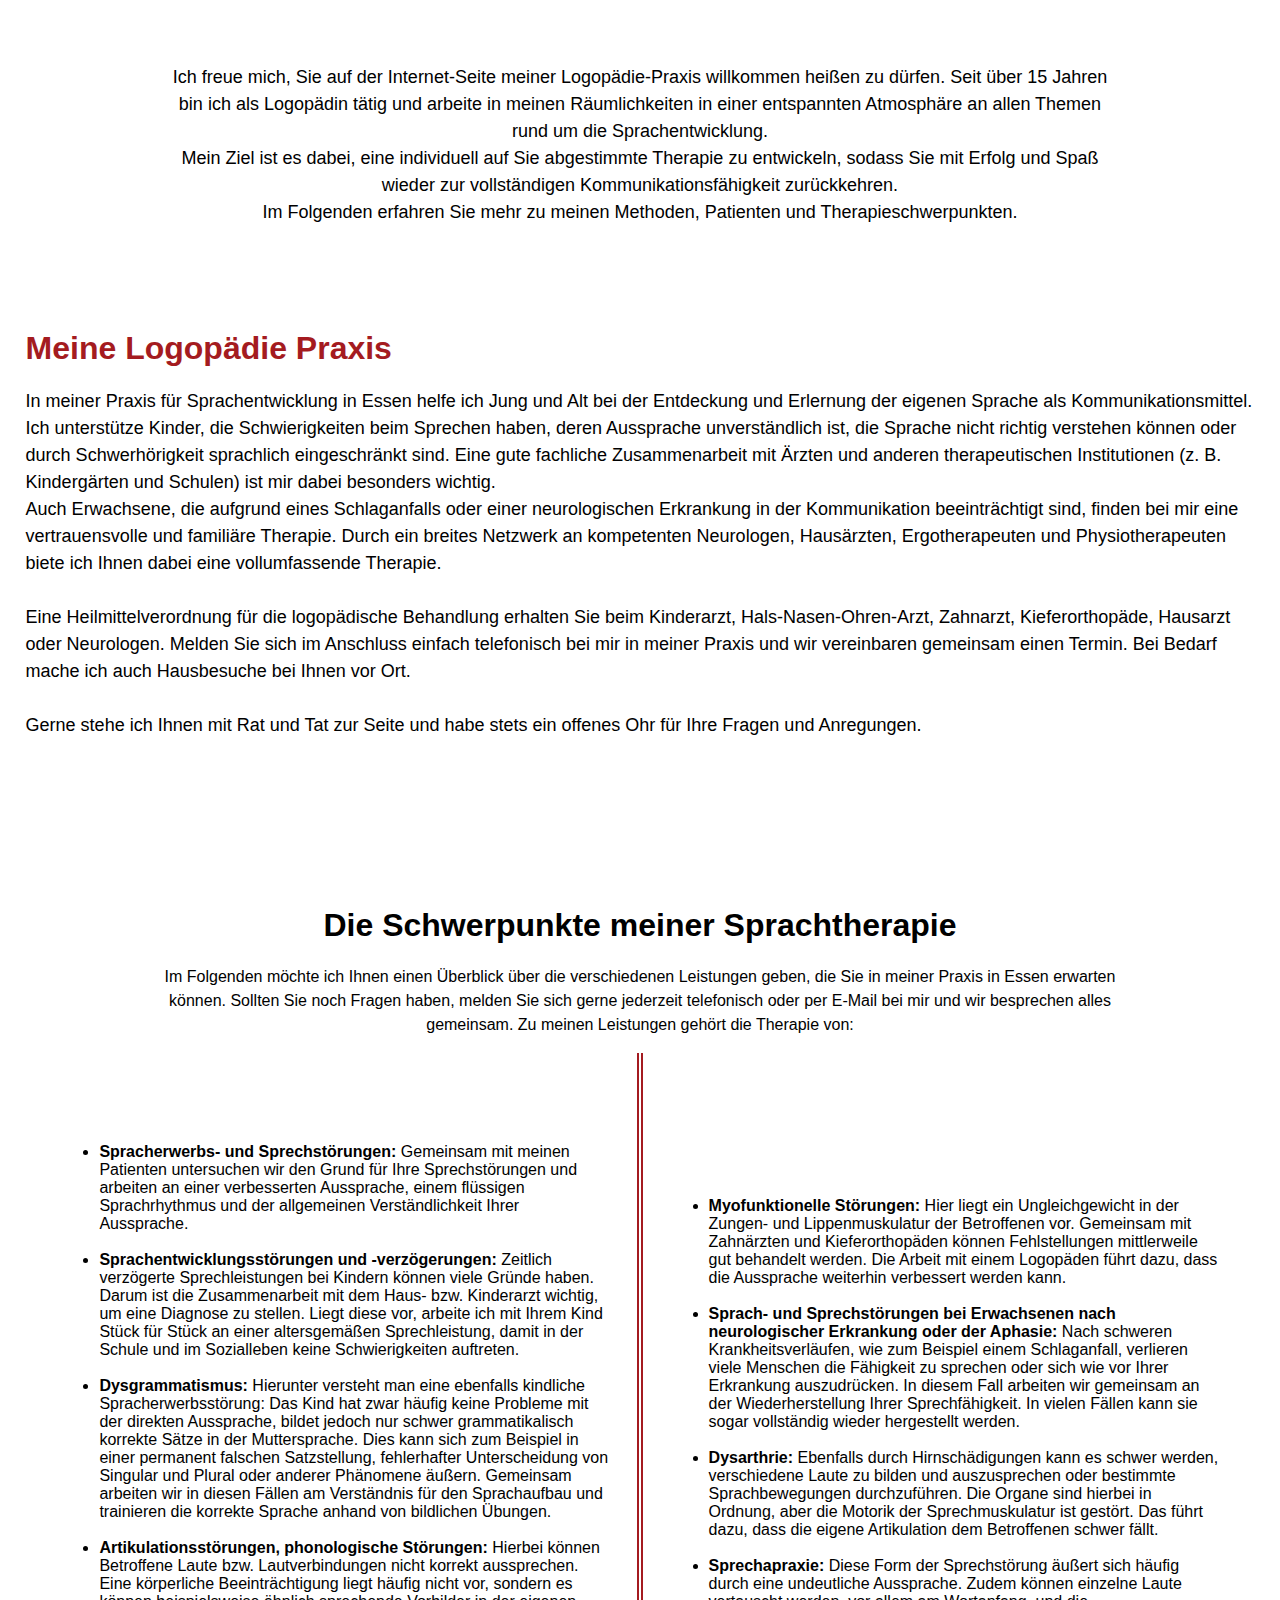
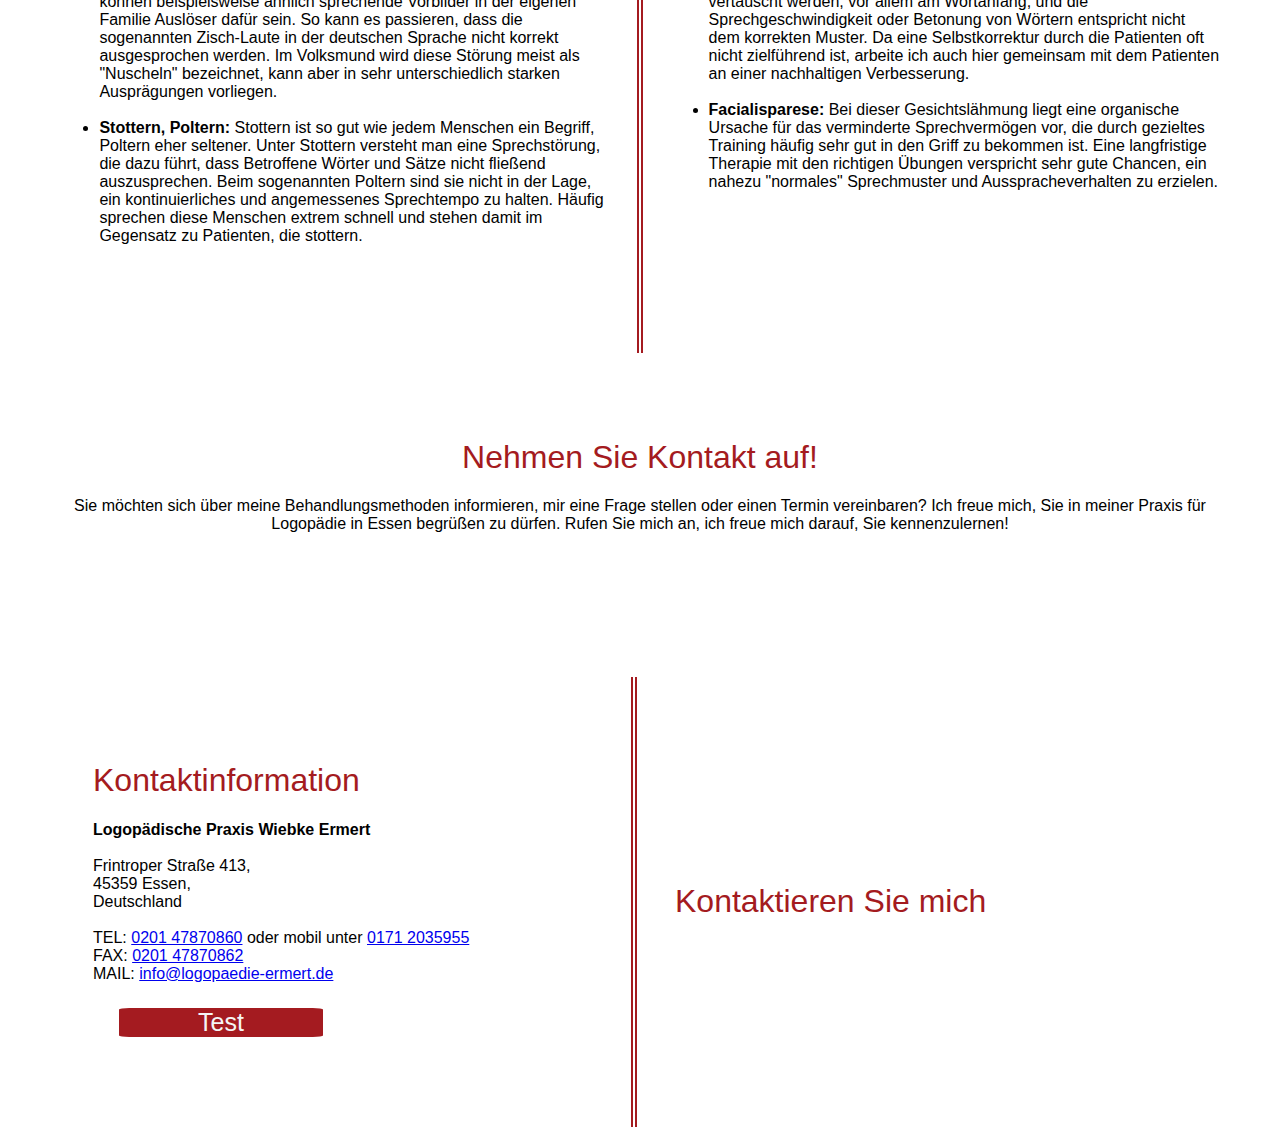
==== commit e9458016: "Added 'Die Schwerpunkte meiner Sprachtherapie'" ====
--- a/index.html
+++ b/index.html
@@ -18,9 +18,11 @@
         </div>
       </div>
     </div>
+
     <div id="stellenanzeige-wrapper">
       <img id="stellenanzeige" src="stellenanzeige.png" alt="">
     </div>
+
     <div id="introduction-wrapper">
       <p id="introduction-text" class="text-normal">
         Ich freue mich, Sie auf der Internet-Seite meiner Logopädie-Praxis willkommen heißen zu dürfen. Seit über 15 Jahren
@@ -31,6 +33,7 @@
         <br>Im Folgenden erfahren Sie mehr zu meinen Methoden, Patienten und Therapieschwerpunkten.
       </p>
     </div>
+
     <div id="meine-praxis">
       <h1 id="meine-praxis-header">Meine Logopädie Praxis</h1>
       <p id="meine-praxis-text" class="text-normal">
@@ -59,6 +62,7 @@
 
       </p>
     </div>
+
     <div id="schwerpunkte">
       <h1 id="schwerpunkte-header">Die Schwerpunkte meiner Sprachtherapie</h1>
       <p id="schwerpunkte-description">
@@ -94,7 +98,7 @@
             Patienten, die stottern.<br><br></li>
         </ul>
         <div class="vertical-line red"></div>
-        <div id="schwerpunkte-line-padding"></div>
+        <div class="schwerpunkte-line-padding"></div>
         <div class="vertical-line red"></div>
         <ul id="schwerpunkte-right" class="schwerpunkte-list">
           <li><b>Myofunktionelle Störungen:</b> Hier liegt ein Ungleichgewicht in der Zungen- und Lippenmuskulatur der
@@ -123,6 +127,44 @@
       </div>
     </div>
 
+    <div id="contact">
+      <h1 id="contact-title">Nehmen Sie Kontakt auf!</h1>
+      <p id="contact-description">Sie möchten sich über meine Behandlungsmethoden informieren, mir eine Frage stellen oder einen Termin
+        vereinbaren? Ich freue mich, Sie in meiner Praxis für Logopädie in Essen begrüßen zu dürfen. Rufen Sie mich an,
+        ich freue mich darauf, Sie kennenzulernen!
+      </p>
+    </div>
+
+    <div id="contact-stuff">
+      <div id="contact-info">
+        <h1 class="contact-title">Kontaktinformation</h1>
+        <p id="contact-text">
+          <b>Logopädische Praxis Wiebke Ermert</b><br><br>
+          Frintroper Straße 413, <br>
+          45359 Essen, <br>
+          Deutschland <br><br>
+          TEL: <a href="tel: 0201 47870860">0201 47870860</a> oder mobil unter <a href="tel: 0171 2035955">0171 2035955</a> <br>
+          FAX: <a href="tel: 0201 47870862">0201 47870862</a> <br>
+          MAIL: <a href="mailto:info@logopaedie-ermert.de">info@logopaedie-ermert.de</a> <br>
+
+        </p>
+        <div id="einverstaendniserklaerung" class="button">
+          <p class="button-text">
+            <a class="button-text" href="einverstaendniserklaerung.pdf">Test</a>
+          </p>
+        </div>
+      </div>
+
+      <div class="vertical-line red"></div>
+      <div class="schwerpunkte-line-padding"></div>
+      <div class="vertical-line red"></div>
+
+      <div id="contact-me">
+        <h1 class="contact-title">Kontaktieren Sie mich</h1>
+
+      </div>
+    </div>
+
   </div>
 </body>
 </html>
--- a/styles.css
+++ b/styles.css
@@ -16,7 +16,76 @@
     background-color: transparent;
 }
 
-#schwerpunkte-line-padding {
+
+#einverstaendniserklaerung {
+    position: relative;
+    height: 10%;
+    top: 40%;
+    width: 40%;
+    margin: 5%;
+    border-radius: 5%;
+}
+
+#einverstaendniserklaerung > .button-text {
+    text-align: center;
+}
+
+#contact-text {
+    font-family: var(--normal-font), serif;
+}
+
+#contact-info {
+    width: 40%;
+    position: relative;
+    right: 2%;
+}
+
+#contact-me {
+    width: 40%;
+    position: relative;
+    left: 2%;
+    padding-left: 1%;
+}
+
+.contact-title {
+    font-family: var(--title-font), serif;
+    color: var(--red);
+    font-weight: lighter;
+    text-align: left;
+}
+
+#contact-stuff {
+
+    display: flex;
+    justify-content: center;
+    align-items: center;
+}
+
+#contact {
+    padding-top: 5%;
+    padding-left: 5%;
+    padding-right: 5%;
+    padding-bottom: 10%;
+    text-align: center;
+}
+
+#contact-description {
+    font-family: var(--normal-font), serif;
+    color: var(--black);
+}
+
+#contact-title {
+    font-family: var(--title-font), serif;
+    font-weight: lighter;
+    color: var(--red);
+}
+
+.schwerpunkte-line-padding {
+    width: 2px;
+}
+
+#contact-stuff > .vertical-line {
+    height: 50vh;
     width: 2px;
 }
 
@@ -141,11 +210,9 @@
     width: 40%;
     margin: 5%;
     border-radius: 5%;
-    align-self: flex-start;
-
-}
-
-.button > .button-text {
+}
+
+.button-text {
     color: var(--white);
     text-align: center;
     padding-top: 0;
@@ -155,9 +222,14 @@
     font-family: var(--normal-font), serif;
     font-size: 125%;
     background-color: transparent;
+    text-decoration: none;
 }
 
 .button:hover > .button-text {
+    color: var(--red);
+}
+
+.button:hover > .button-text > .button-text {
     color: var(--red);
 }
 
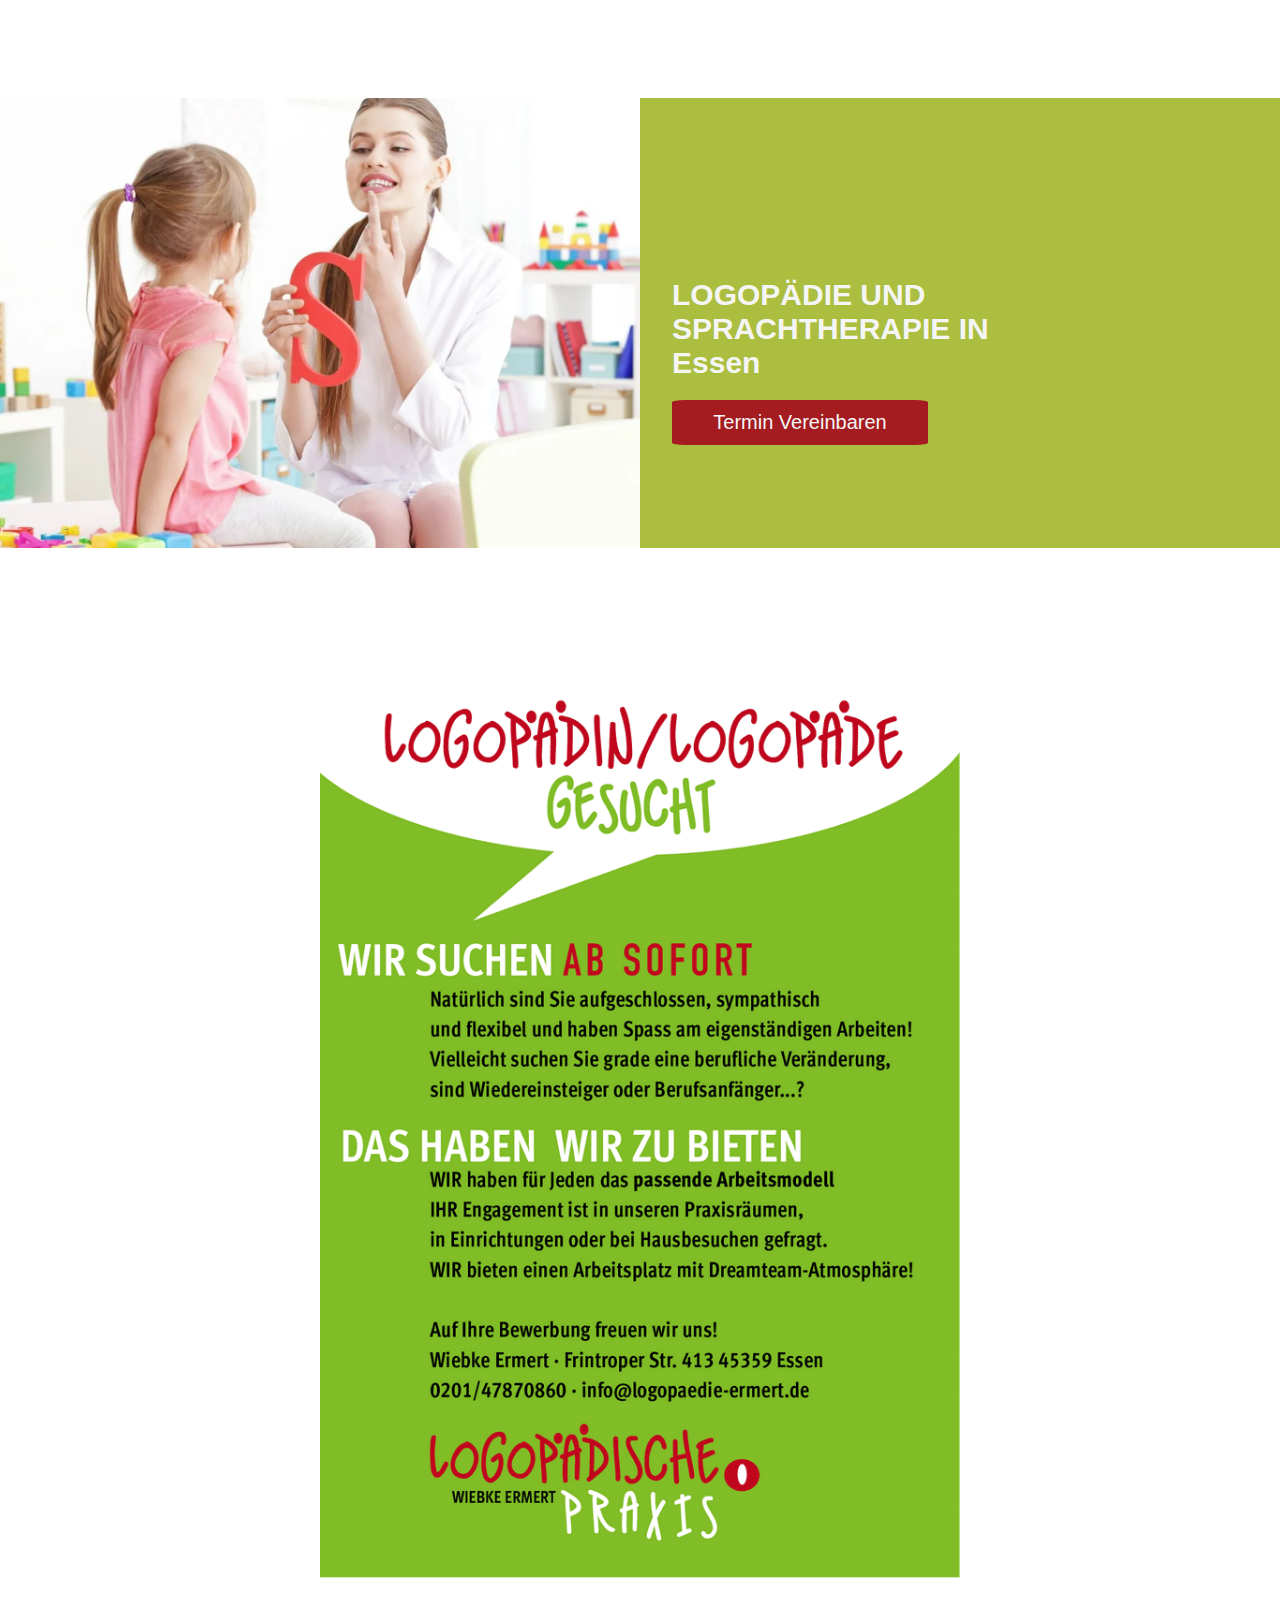
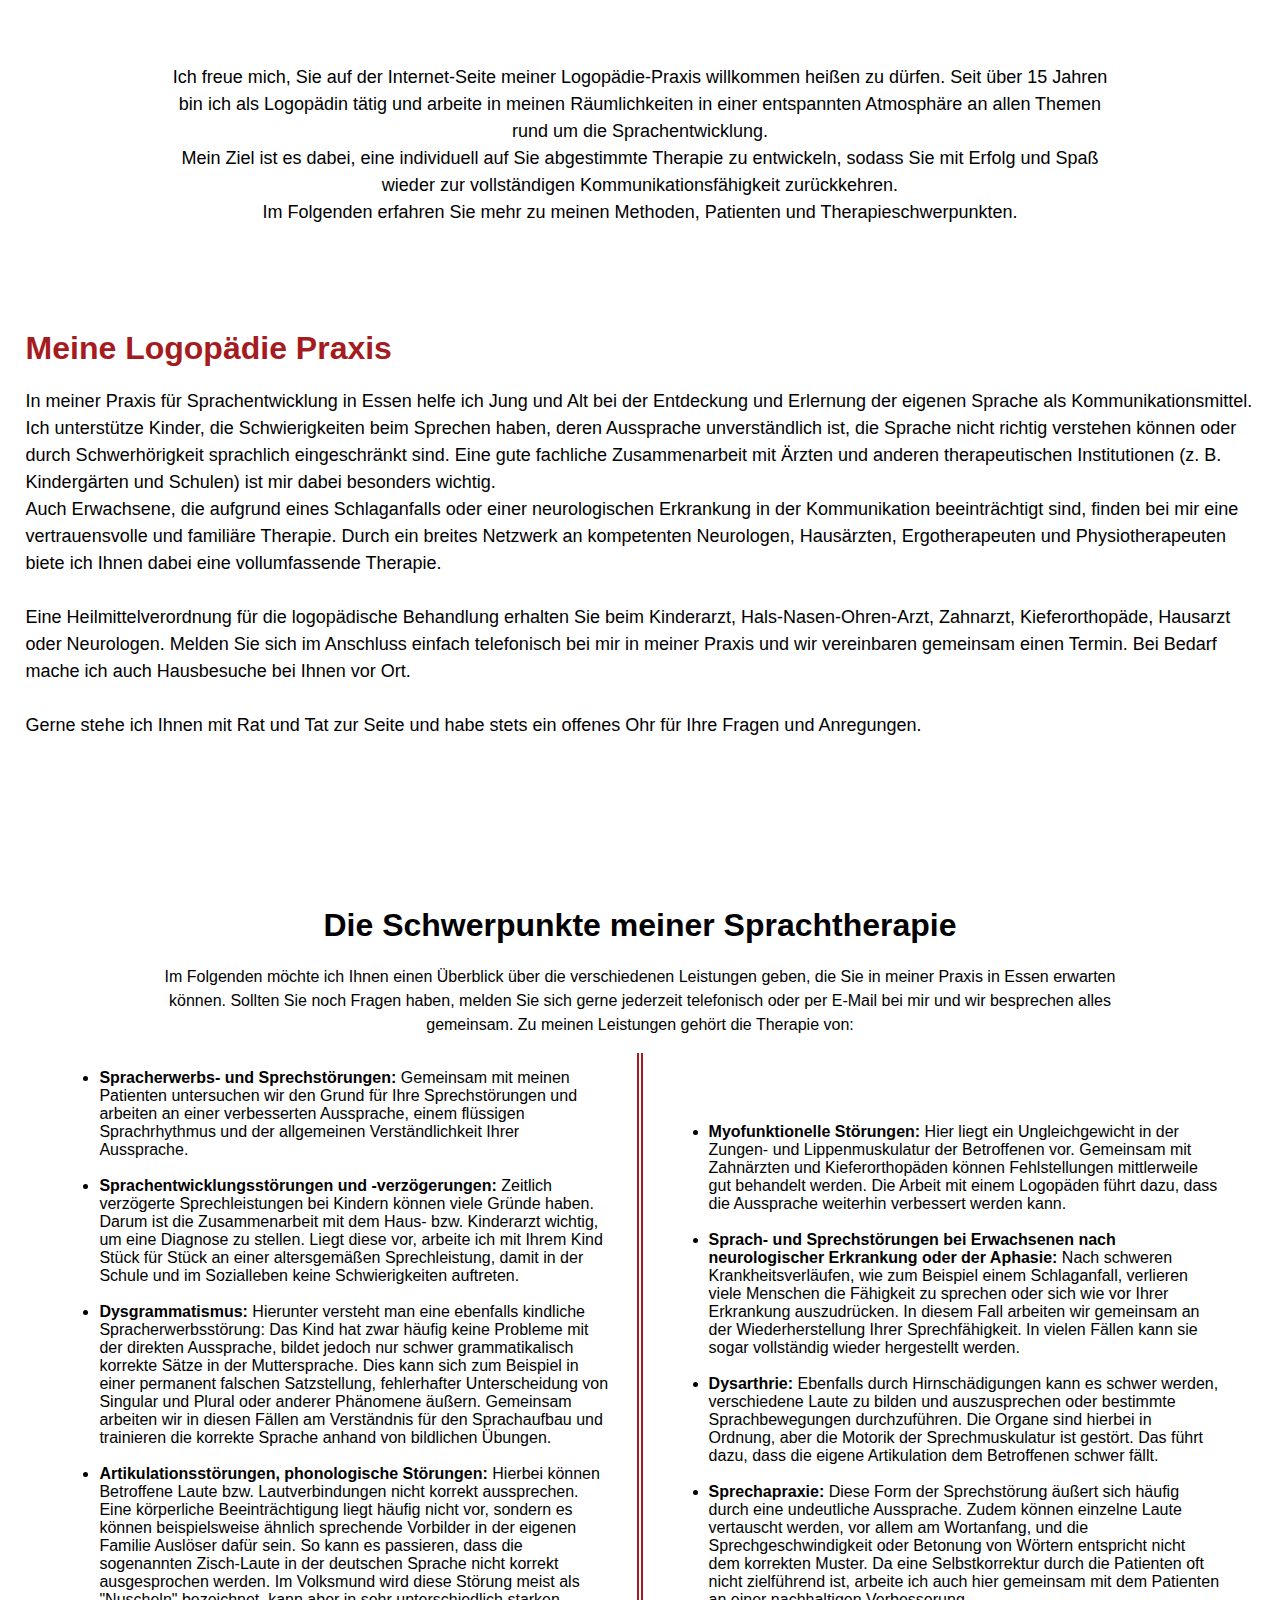
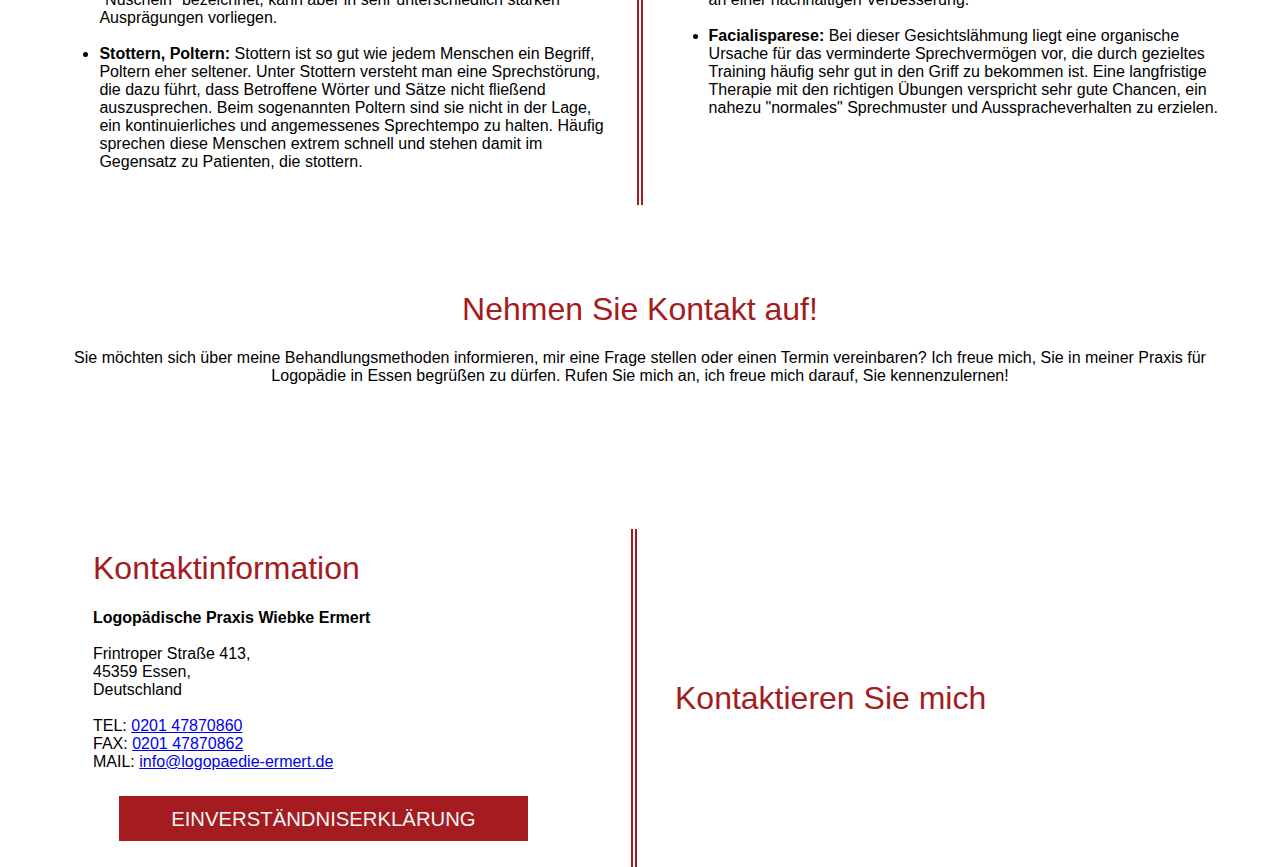
==== commit c64963d8: "Added 'Die Schwerpunkte meiner Sprachtherapie'" ====
--- a/index.html
+++ b/index.html
@@ -13,9 +13,9 @@
       <img id="intro-image" src="img.png" alt="test">
       <div id="intro-green-square" class="green">
         <div class="transparent" id="intro-text">LOGOPÄDIE UND<br>SPRACHTHERAPIE IN<br>Essen</div>
-        <div id="intro-termin-button" class="button">
-          <div class="button-text">Termin Vereinbaren</div>
-        </div>
+        <a href="#contact" id="intro-termin-button" class="button nofancy">
+            <div class="button-text">Termin Vereinbaren</div>
+        </a>
       </div>
     </div>
 
@@ -143,14 +143,14 @@
           Frintroper Straße 413, <br>
           45359 Essen, <br>
           Deutschland <br><br>
-          TEL: <a href="tel: 0201 47870860">0201 47870860</a> oder mobil unter <a href="tel: 0171 2035955">0171 2035955</a> <br>
+          TEL: <a href="tel: 0201 47870860">0201 47870860</a> <br>
           FAX: <a href="tel: 0201 47870862">0201 47870862</a> <br>
           MAIL: <a href="mailto:info@logopaedie-ermert.de">info@logopaedie-ermert.de</a> <br>
 
         </p>
         <div id="einverstaendniserklaerung" class="button">
           <p class="button-text">
-            <a class="button-text" href="einverstaendniserklaerung.pdf">Test</a>
+            <a class="button-text" href="einverstaendniserklaerung.pdf">EINVERSTÄNDNISERKLÄRUNG</a>
           </p>
         </div>
       </div>
@@ -164,7 +164,6 @@
 
       </div>
     </div>
-
   </div>
 </body>
 </html>
--- a/styles.css
+++ b/styles.css
@@ -19,12 +19,14 @@
 
 #einverstaendniserklaerung {
     position: relative;
-    height: 10%;
+    height: 5vh;
     top: 40%;
-    width: 40%;
+    width: 80%;
     margin: 5%;
-    border-radius: 5%;
-}
+    font-size: small;
+    font-weight: lighter;
+}
+
 
 #einverstaendniserklaerung > .button-text {
     text-align: center;
@@ -85,13 +87,13 @@
 }
 
 #contact-stuff > .vertical-line {
-    height: 50vh;
     width: 2px;
+    align-self: normal
 }
 
 #schwerpunkte-wrapper > .vertical-line {
-    height: 100vh;
     width: 2px;
+    align-self: normal
 }
 
 #schwerpunkte {
@@ -260,4 +262,8 @@
     color: var(--black);
     font-family: var(--normal-font), serif;
     font-size: large;
+}
+
+.nofancy {
+    text-decoration: none;
 }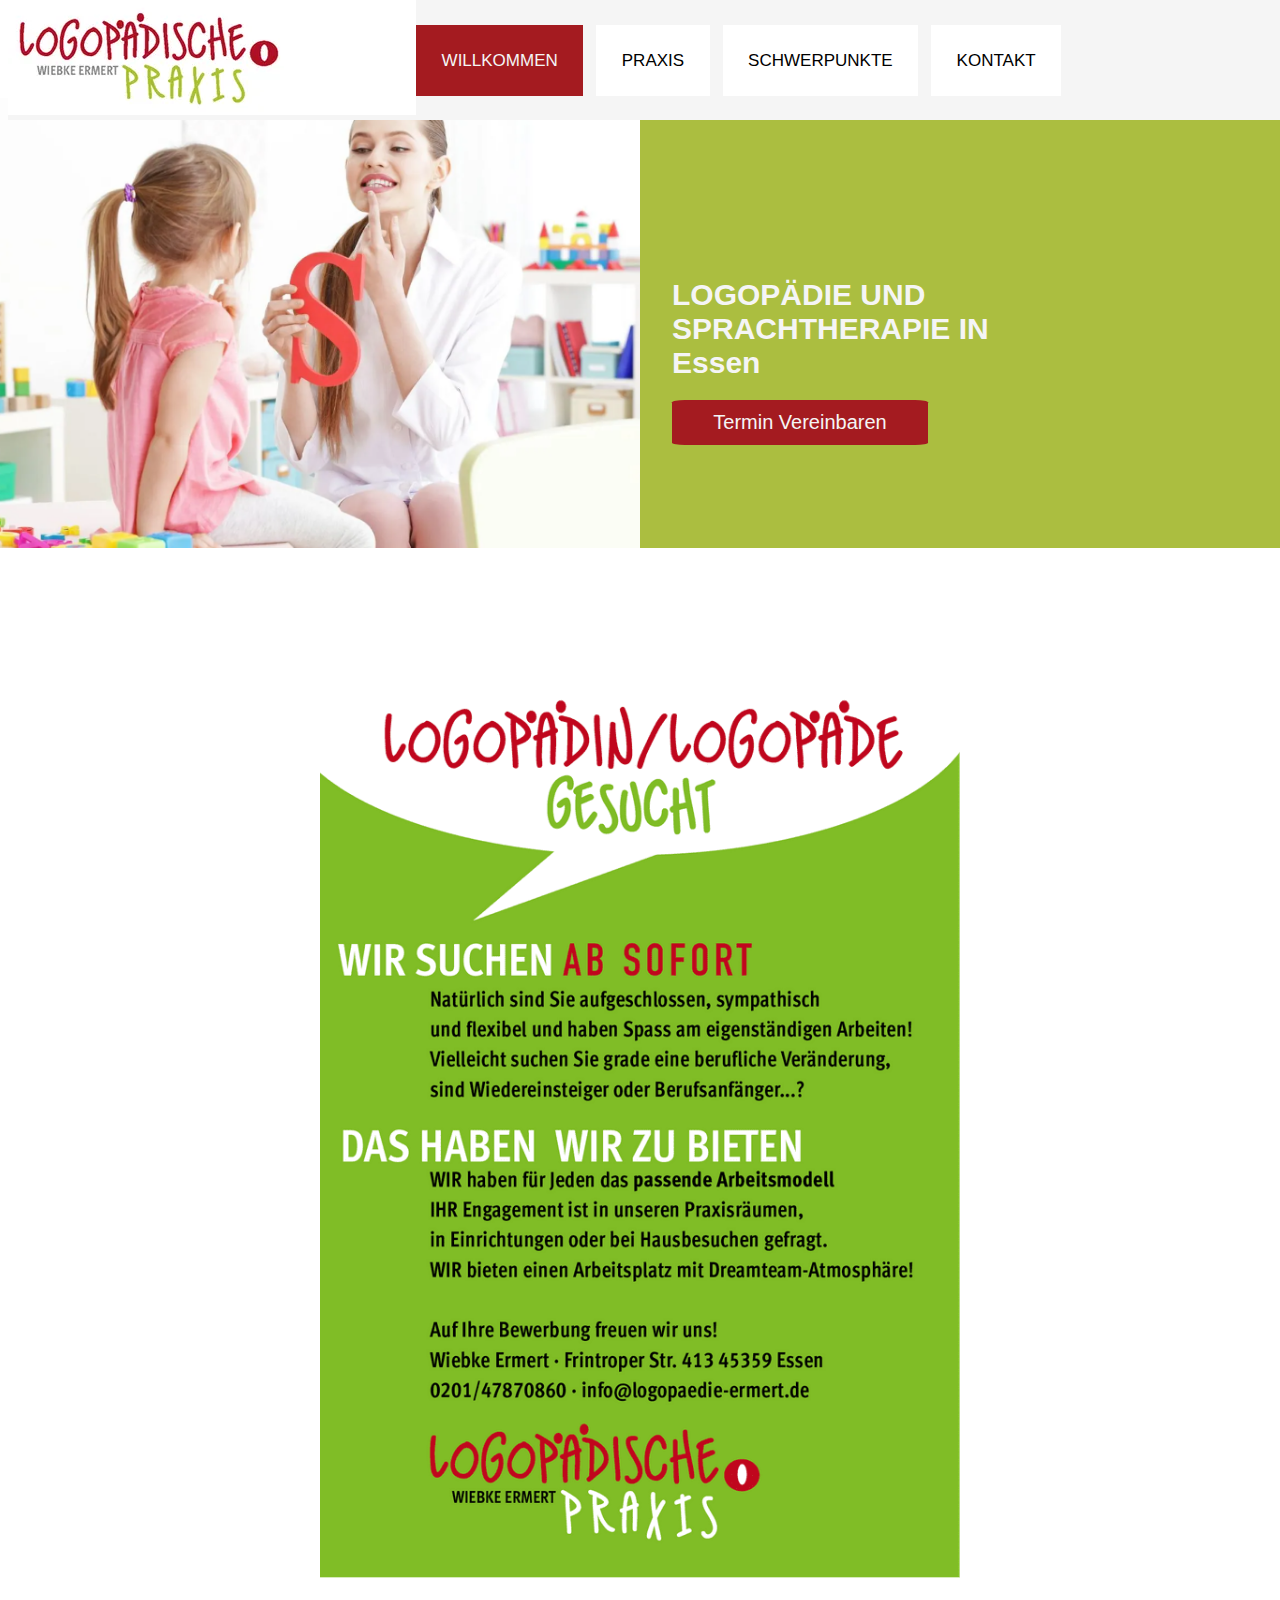
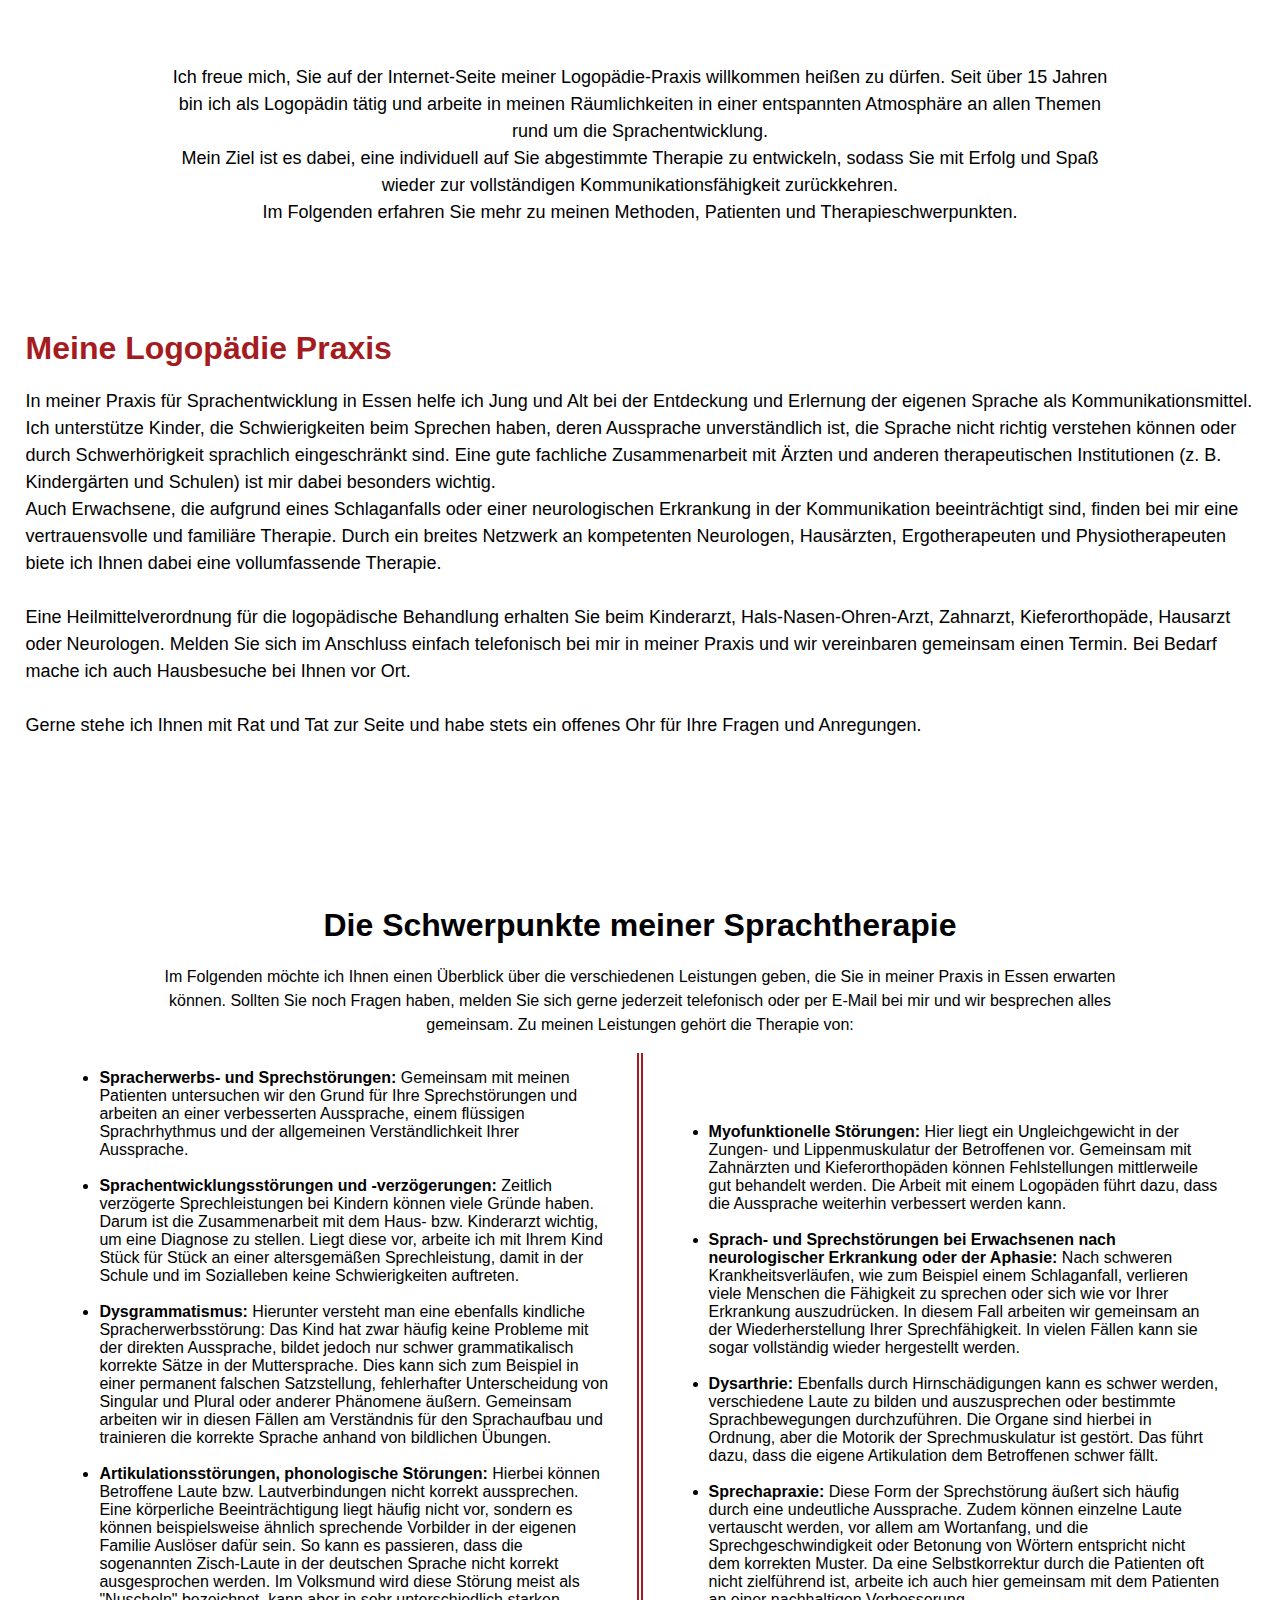
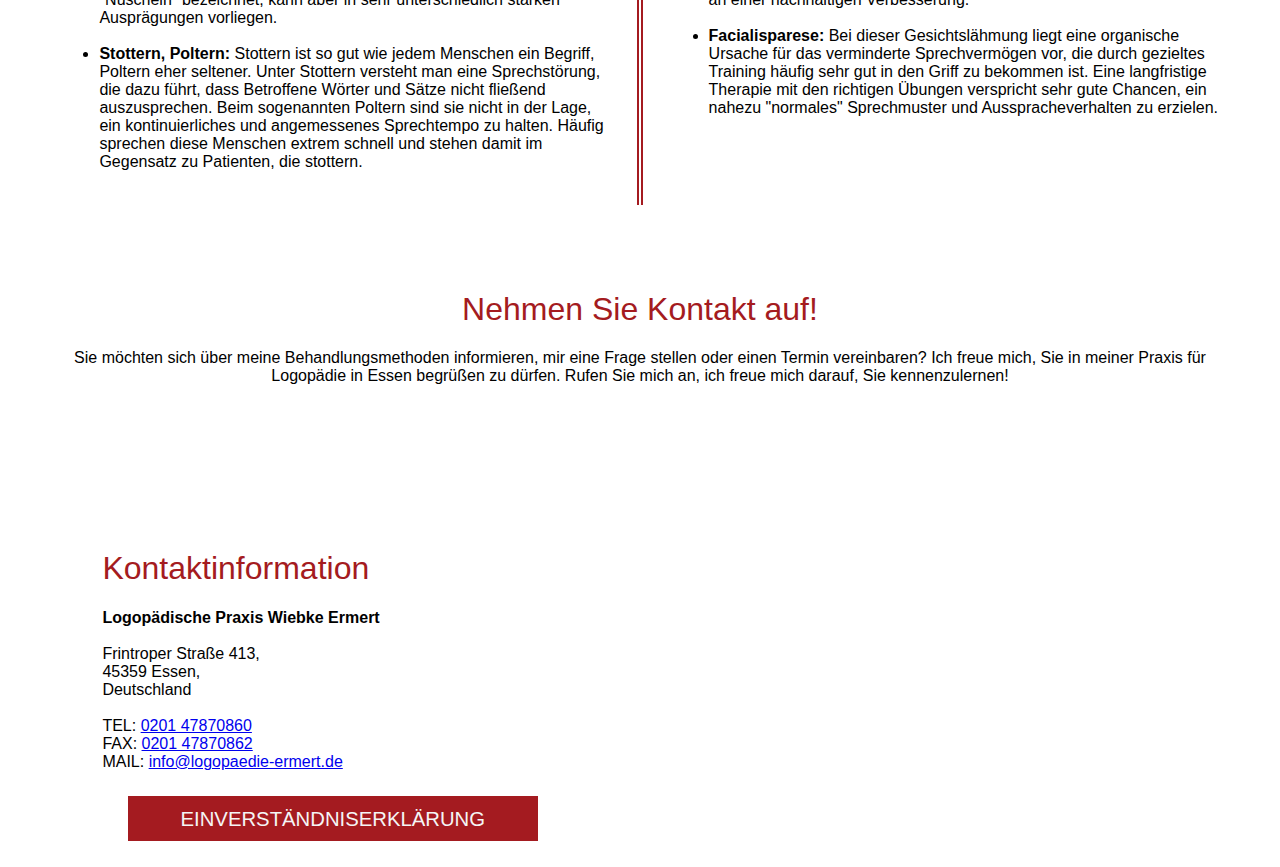
==== commit 960c2b59: "Added 'Die Schwerpunkte meiner Sprachtherapie'" ====
--- a/index.html
+++ b/index.html
@@ -8,6 +8,14 @@
 </head>
 <body>
   <div id="background"></div>
+  <div class="topnav">
+    <img id="logo" src="logo.webp" alt="">
+    <a class="active" href="#intro-div">WILLKOMMEN</a>
+    <a href="#meine-praxis">PRAXIS</a>
+    <a href="#schwerpunkte">SCHWERPUNKTE</a>
+    <a href="#contact">KONTAKT</a>
+  </div>
+
   <div id="page">
     <div id="intro-div">
       <img id="intro-image" src="img.png" alt="test">
@@ -154,15 +162,6 @@
           </p>
         </div>
       </div>
-
-      <div class="vertical-line red"></div>
-      <div class="schwerpunkte-line-padding"></div>
-      <div class="vertical-line red"></div>
-
-      <div id="contact-me">
-        <h1 class="contact-title">Kontaktieren Sie mich</h1>
-
-      </div>
     </div>
   </div>
 </body>
--- a/styles.css
+++ b/styles.css
@@ -10,6 +10,62 @@
 
 * {
     background-color: white;
+}
+
+body {
+    overflow-x: hidden;
+}
+
+#logo {
+    float: left;
+    padding-right: 10%;
+}
+
+.topnav {
+    top: 0;
+    width: 100vw;
+    height: 120px;
+    background-color: var(--white);
+    overflow: hidden;
+    position: fixed;
+    z-index: 100;
+    font-family: var(--title-font), serif;
+}
+
+/* Style the links inside the navigation bar */
+.topnav a {
+    position: relative;
+    top: 25px;
+    float: left;
+    color: var(--black);
+    text-align: center;
+    padding-top: 2%;
+    padding-left: 2%;
+    padding-right: 2%;
+    padding-bottom: 2%;
+    margin-right: 1%;
+    text-decoration: none;
+    font-size: 17px;
+}
+
+/* Change the color of links on hover */
+.topnav a:hover {
+    background-color: #ddd;
+    color: var(--white);
+}
+
+/* Add a color to the active/current link */
+.topnav a.active {
+    background-color: var(--red);
+    color: var(--white);
+}
+
+#header {
+    position: fixed;
+    top: 0;
+    height: 20vh;
+    background-color: var(--white);
+    z-index: 100;
 }
 
 .transparent {
@@ -57,9 +113,10 @@
 }
 
 #contact-stuff {
-
-    display: flex;
-    justify-content: center;
+    width: 100%;
+    display: flex;
+    justify-content: flex-start;
+    padding-left: 10%;
     align-items: center;
 }
 
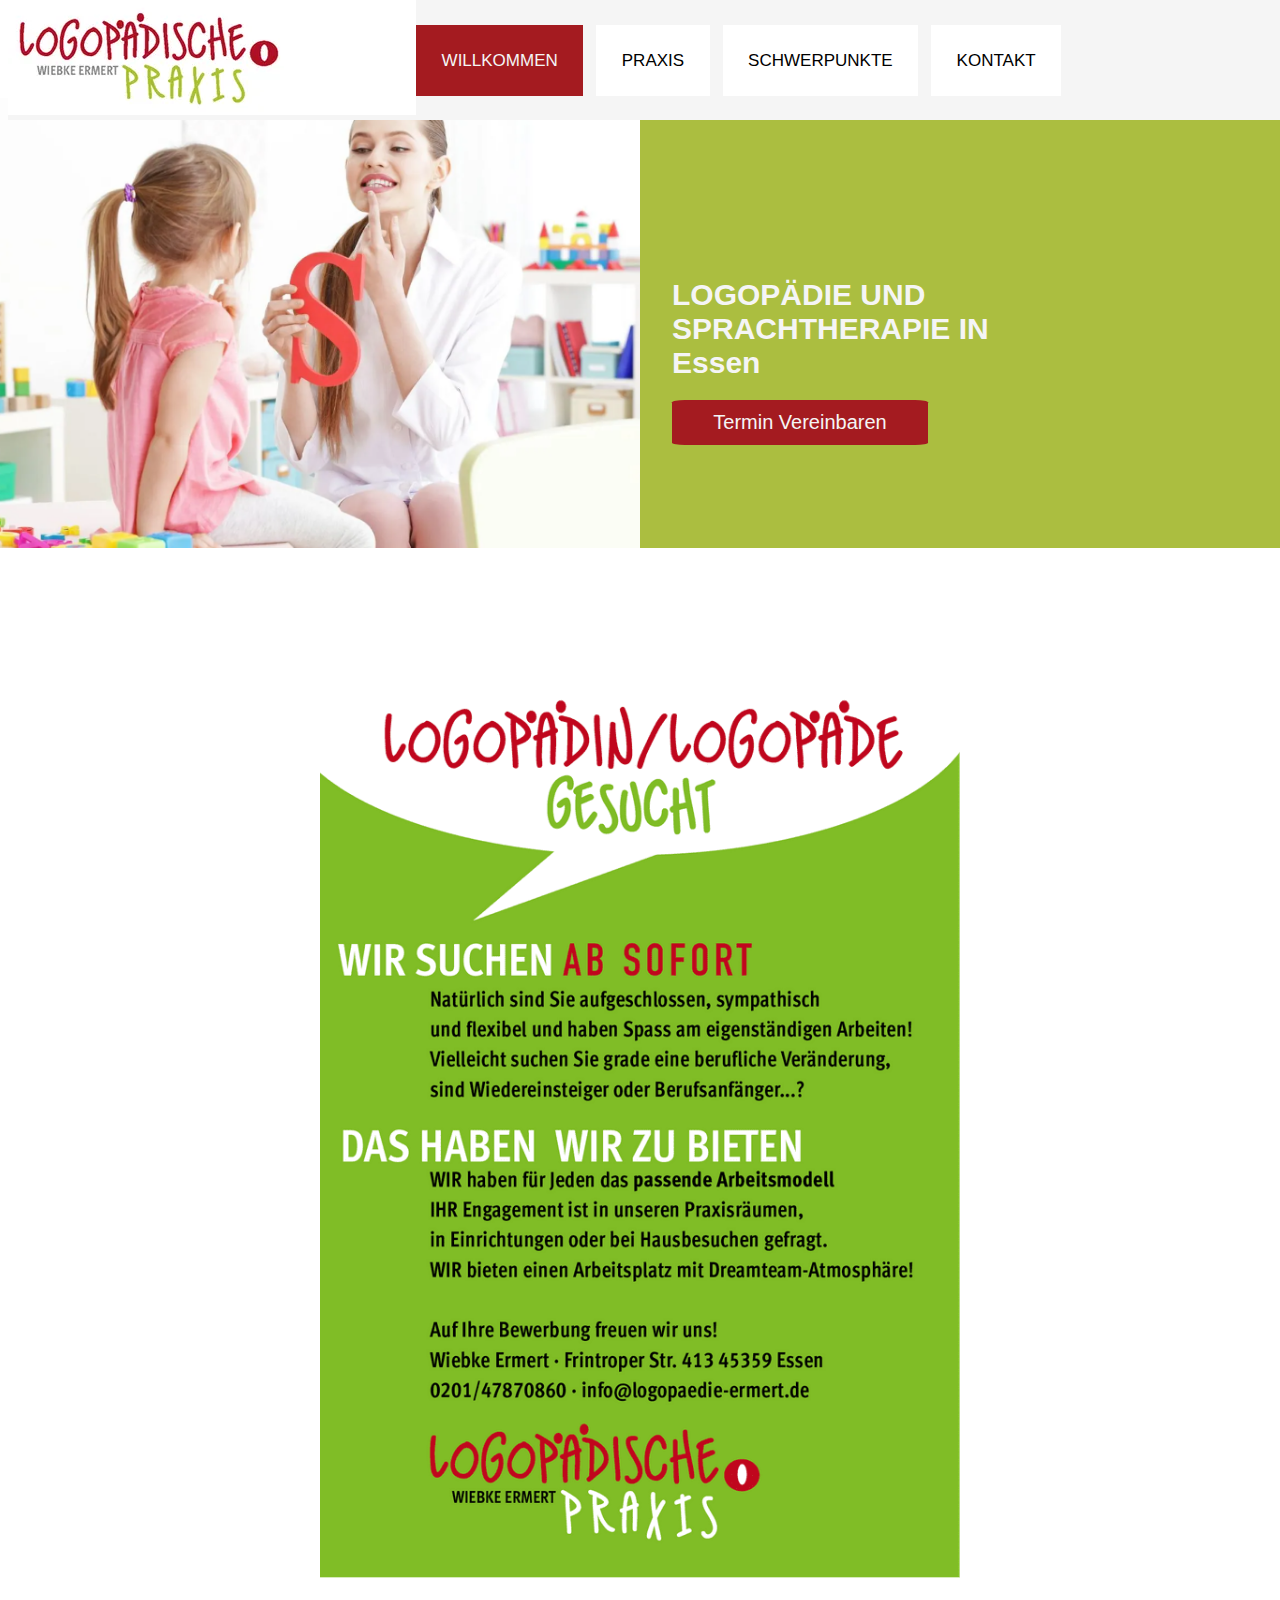
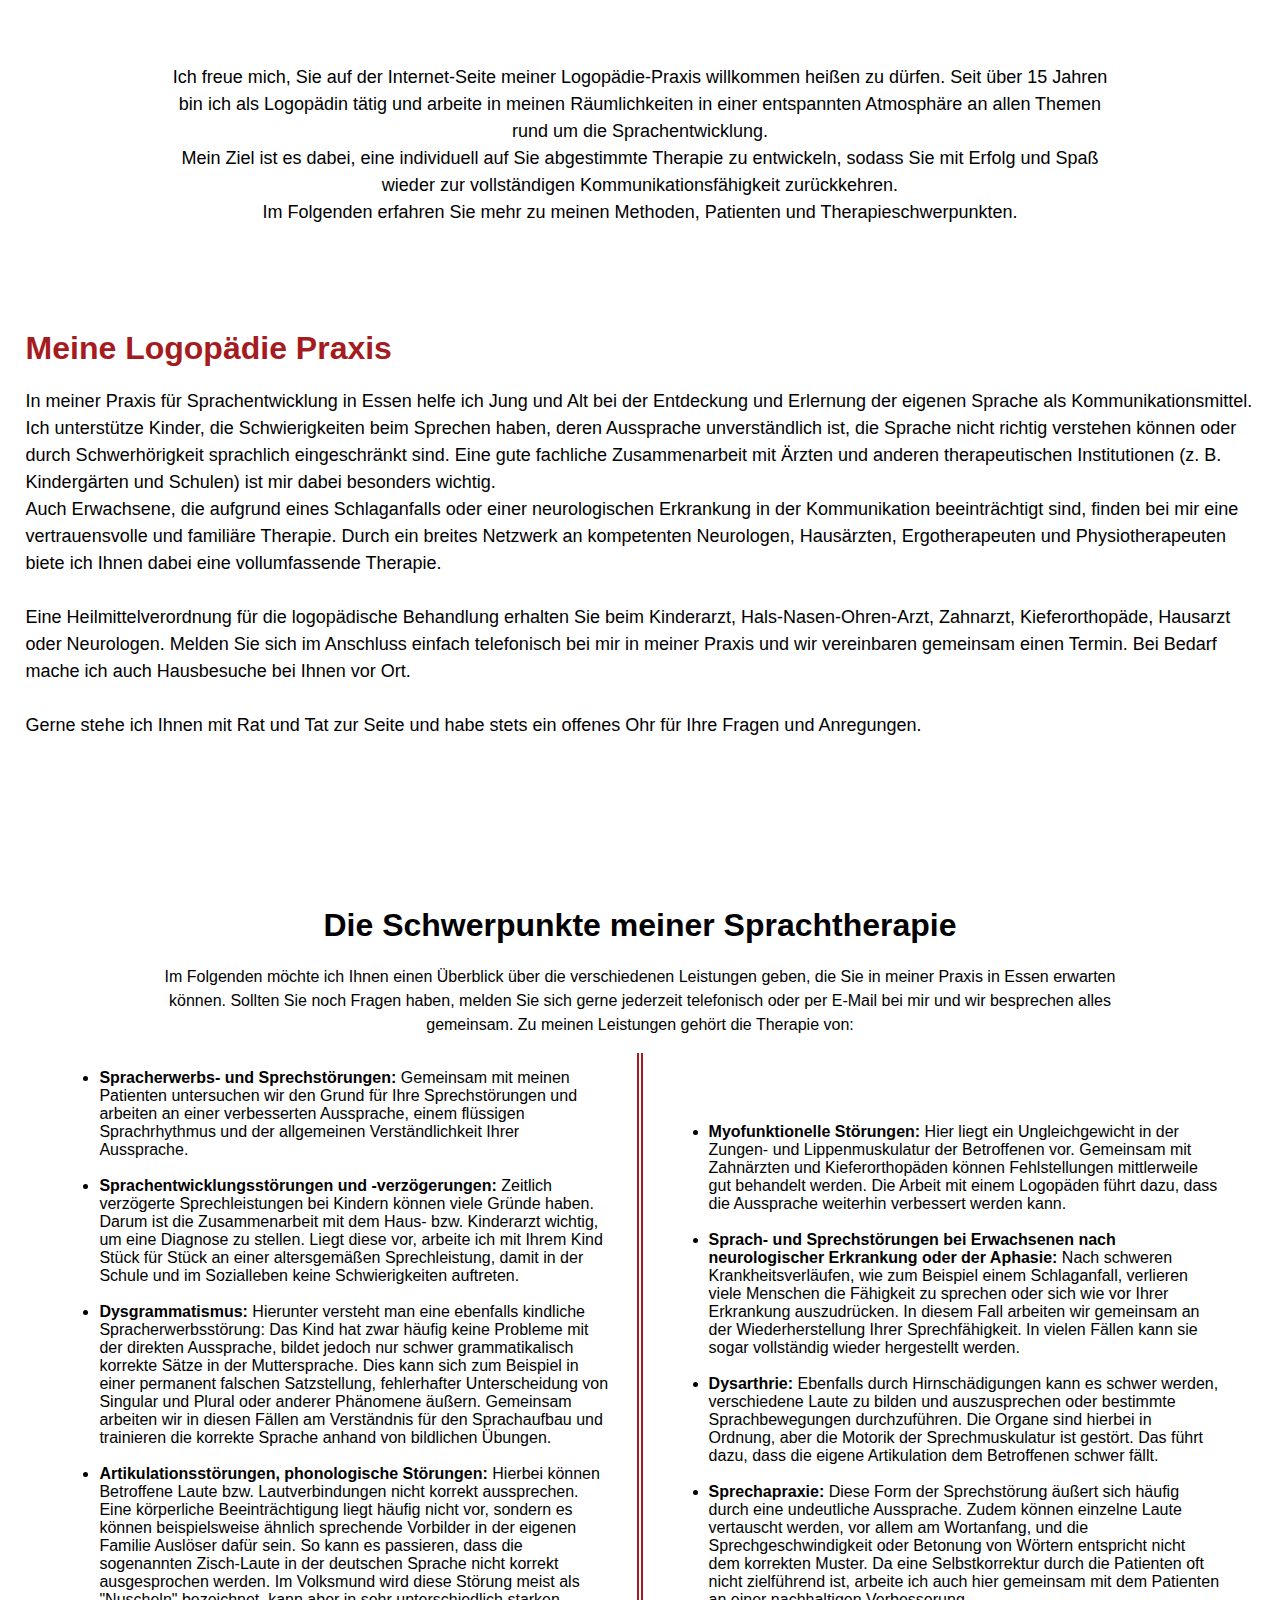
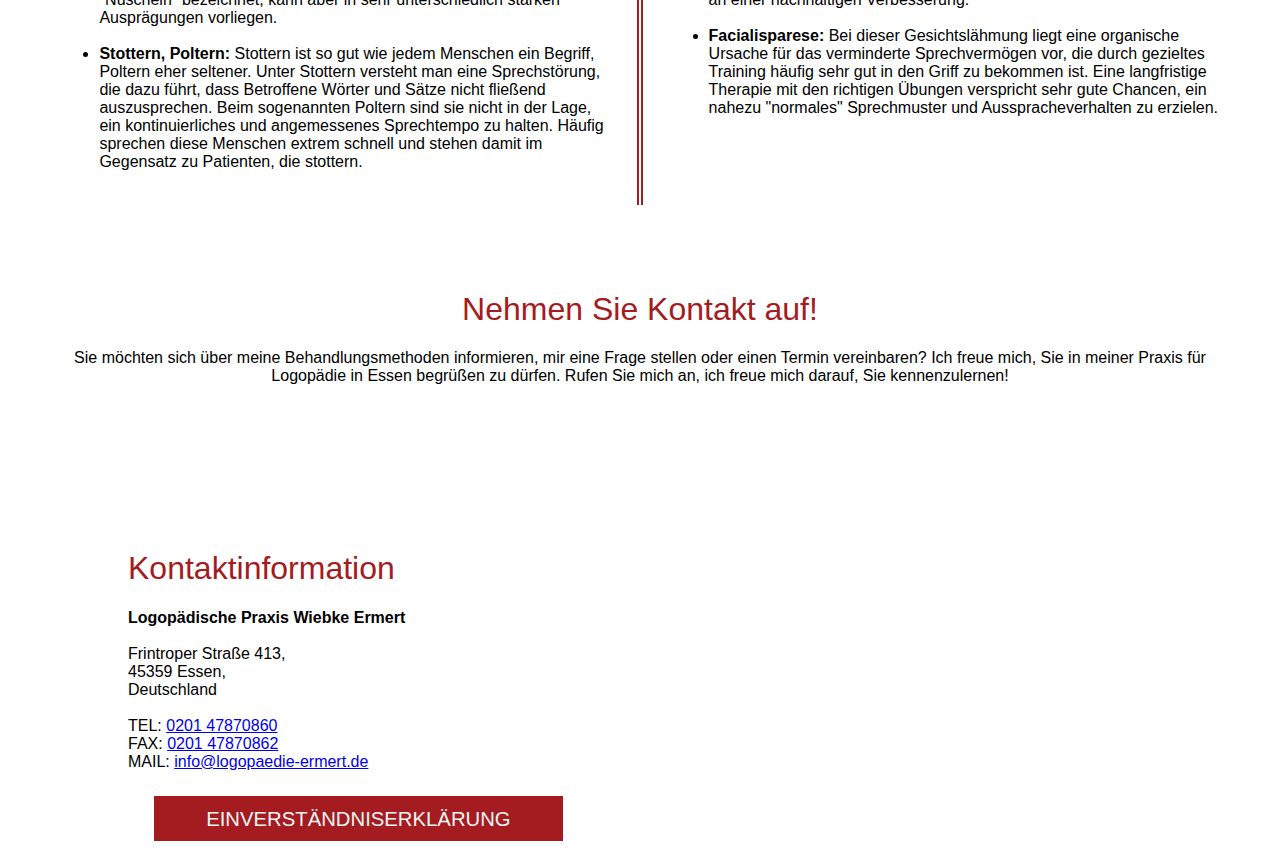
==== commit e6fd4a64: "Added 'Die Schwerpunkte meiner Sprachtherapie'" ====
--- a/index.html
+++ b/index.html
@@ -142,7 +142,6 @@
         ich freue mich darauf, Sie kennenzulernen!
       </p>
     </div>
-
     <div id="contact-stuff">
       <div id="contact-info">
         <h1 class="contact-title">Kontaktinformation</h1>
--- a/styles.css
+++ b/styles.css
@@ -13,7 +13,7 @@
 }
 
 body {
-    overflow-x: hidden;
+
 }
 
 #logo {
@@ -95,14 +95,7 @@
 #contact-info {
     width: 40%;
     position: relative;
-    right: 2%;
-}
-
-#contact-me {
-    width: 40%;
-    position: relative;
-    left: 2%;
-    padding-left: 1%;
+    padding-left: 10%;
 }
 
 .contact-title {
@@ -110,14 +103,6 @@
     color: var(--red);
     font-weight: lighter;
     text-align: left;
-}
-
-#contact-stuff {
-    width: 100%;
-    display: flex;
-    justify-content: flex-start;
-    padding-left: 10%;
-    align-items: center;
 }
 
 #contact {
